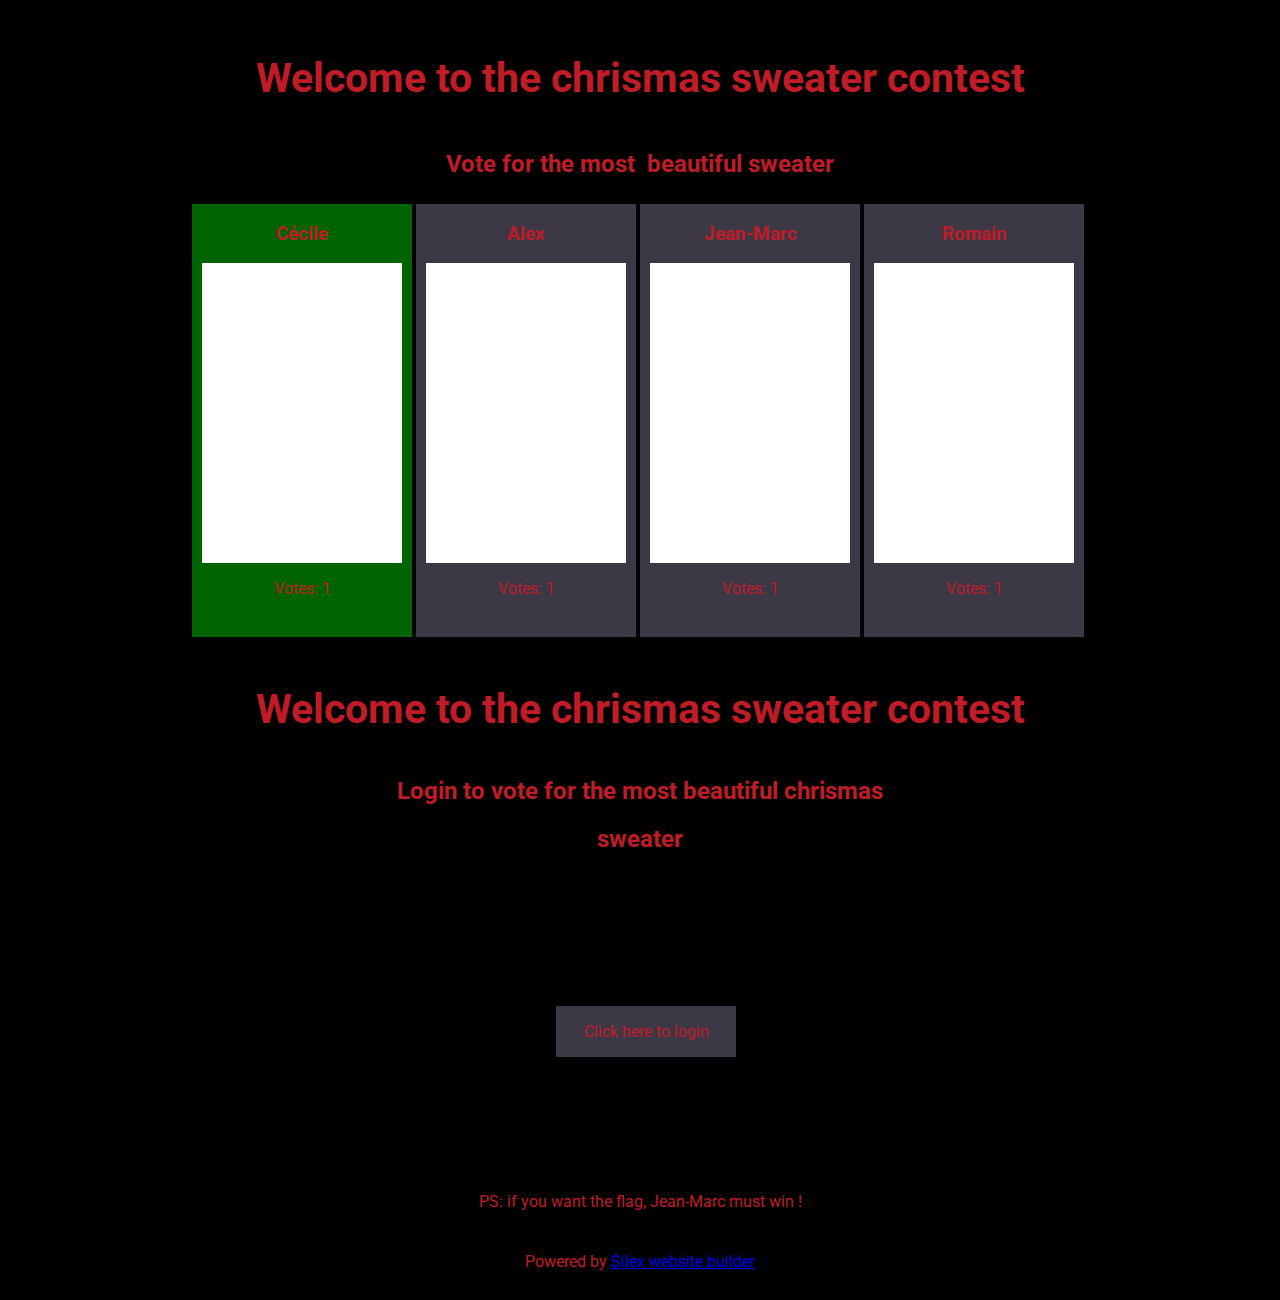
==== editable.html @ 3b44853b "Batch update" ====
<!DOCTYPE html><html class="" lang=""><head><script type="text/javascript" class="silex-json-styles" data-silex-static="">
    window.silex = window.silex || {}
    window.silex.data = {"site":{"width":900},"pages":[{"id":"page-index","displayName":"index","link":{"linkType":"LinkTypePage","href":"#!page-index"},"canDelete":true,"canRename":true,"canMove":true,"canProperties":true},{"id":"page-vote","displayName":"vote","link":{"linkType":"LinkTypePage","href":"#!page-vote"},"canDelete":true,"canProperties":true,"canMove":true,"canRename":true,"opened":false}]}</script>
    <meta charset="UTF-8">
    <!-- generator meta tag -->
    <!-- leave this for stats and Silex version check -->
    <meta name="generator" content="Silex v2.2.14">
    <!-- End of generator meta tag -->
    <script type="text/javascript" src="https://editor.silex.me/static/2.12/jquery.js" data-silex-static=""></script>
    <script type="text/javascript" src="https://editor.silex.me/static/2.12/jquery-ui.js" data-silex-static="" data-silex-remove-publish=""></script>
    <script type="text/javascript" src="https://editor.silex.me/static/2.12/pageable.js" data-silex-static="" data-silex-remove-publish=""></script>
    <script type="text/javascript" src="https://editor.silex.me/static/2.12/front-end.js" data-silex-static=""></script>
    <link rel="stylesheet" href="https://editor.silex.me/static/2.12/normalize.css" data-silex-static="">
    <link rel="stylesheet" href="https://editor.silex.me/static/2.12/front-end.css" data-silex-static="">

    <style class="silex-style">.voted {background-color: darkgreen !important;}</style>
    <script type="text/javascript" class="silex-script"></script>
    <style class="silex-inline-styles">.body-initial {background-color: rgba(0,0,0,1); position: static;}.silex-id-1478366444112-1 {background-color: transparent; position: static; margin-top: -1px;}.silex-id-1478366444112-0 {background-color: transparent; min-height: 100px; position: relative; margin-left: auto; margin-right: auto; padding-top: 20px;}.silex-id-1474394621033-3 {position: static; margin-top: -1px;}.silex-id-1474394621032-2 {background-color: transparent; position: relative; margin-left: auto; margin-right: auto;}.silex-id-1478366450713-3 {background-color: transparent; position: static; margin-top: -1px;}.silex-id-1478366450713-2 {background-color: transparent; min-height: 100px; position: relative; margin-left: auto; margin-right: auto;}.silex-id-1442914737143-3 {width: 900px; min-height: 20px; position: static;}.silex-id-1666252324009-0 {position: static;}.silex-id-1666254259305-1 {width: 899px; min-height: 437px; background-color: transparent; position: static; display: flex; flex-direction: row; flex-wrap: wrap; margin-top: 20px;}.silex-id-1666254314815-2 {width: 220px; min-height: 433px; background-color: rgba(61,56,70,1); position: static; display: block; flex-direction: column; margin-left: 2px; margin-right: 2px; margin-bottom: 2px; margin-top: 2px;}.silex-id-1666254327310-3 {width: 220px; min-height: 433px; background-color: rgba(61,56,70,1); position: static; display: block; flex-direction: column; margin-left: 2px; margin-right: 2px; margin-bottom: 2px; margin-top: 2px;}.silex-id-1666254334333-7 {width: 220px; min-height: 433px; background-color: rgba(61,56,70,1); position: static; display: block; flex-direction: column; margin-left: 2px; margin-right: 2px; margin-bottom: 2px; margin-top: 2px;}.silex-id-1666254337453-10 {width: 220px; min-height: 433px; background-color: rgba(61,56,70,1); position: static; display: block; flex-direction: column; margin-left: 2px; margin-right: 2px; margin-bottom: 2px; margin-top: 2px;}.silex-id-1666255653815-12 {width: 220px; min-height: 20px; position: static;}.silex-id-1666255710701-13 {width: 220px; min-height: 20px; position: static;}.silex-id-1666255711104-14 {width: 220px; min-height: 20px; position: static;}.silex-id-1666255740477-16 {width: 220px; min-height: 20px; position: static;}.silex-id-1666255851921-18 {width: 200px; min-height: 300px; background-color: rgb(255, 255, 255); position: static; margin-top: 10px; margin-left: 10px; margin-right: 10px;}.silex-id-1666255885964-19 {width: 200px; min-height: 300px; background-color: rgb(255, 255, 255); position: static; margin-top: 10px; margin-left: 10px; margin-right: 10px;}.silex-id-1666255888365-21 {width: 200px; min-height: 300px; background-color: rgb(255, 255, 255); position: static; margin-top: 10px; margin-left: 10px; margin-right: 10px;}.silex-id-1666255888814-22 {width: 200px; min-height: 300px; background-color: rgb(255, 255, 255); position: static; margin-top: 10px; margin-left: 10px; margin-right: 10px;}.silex-id-1666255944023-24 {width: 220px; min-height: 0px; position: static;}.silex-id-1666255993744-25 {width: 220px; min-height: 0px; position: static;}.silex-id-1666255994100-26 {width: 220px; min-height: 0px; position: static;}.silex-id-1666256001477-27 {width: 220px; position: static;}.silex-id-1666256248311-29 {width: 900px; min-height: 0px; position: static;}.silex-id-1666256575695-31 {background-color: transparent; position: static; margin-top: -1px;}.silex-id-1666256575695-32 {background-color: transparent; min-height: 100px; position: relative; margin-left: auto; margin-right: auto; padding-top: 20px;}.silex-id-1666256575695-33 {position: static;}.silex-id-1666256590029-37 {position: static; margin-top: -1px;}.silex-id-1666256590029-38 {background-color: transparent; min-height: 400px; position: relative; margin-left: auto; margin-right: auto;}.silex-id-1666256639153-81 {width: 900px; min-height: 0px; position: static; top: 21.000015258789062px; left: 250px;}.silex-id-1666256705951-82 {width: 180px; min-height: 51px; background-color: rgba(61,56,70,1); position: absolute; top: 226px; left: 363px; border-style: solid;}.silex-id-1666256721321-83 {width: 181px; min-height: 30px; position: static;}.silex-id-1666256740361-84 {width: 900px; min-height: 44px; position: static;}@media only screen and (max-width: 480px) {}</style>
    <title></title>
    

    
<link href="https://fonts.googleapis.com/css?family=Roboto" rel="stylesheet" class="silex-custom-font"><meta name="viewport" content="width=device-width, initial-scale=1"><style class="silex-style-settings">.website-width {width: 900px;}@media (min-width: 481px) {.silex-editor {min-width: 1100px;}}</style><style class="silex-prodotype-style" data-style-id="all-style">h1 {font-size: 41px;}.text-element > .silex-element-content {font-family: 'Roboto', sans-serif; color: #c01c28; text-align: center;}</style><!-- Silex HEAD tag do not remove --><script src="js/vote.js"></script><!-- End of Silex HEAD tag do not remove --></head>

<body data-silex-id="body-initial" class="body-initial all-style enable-mobile prevent-resizable prevent-selectable editable-style silex-runtime" data-silex-type="container-element" style="">
    









    
    
    
















<section data-silex-type="container-element" class="container-element editable-style silex-id-1478366444112-1 section-element prevent-resizable page-page-1" data-silex-id="silex-id-1478366444112-1" style="">
        <div data-silex-type="container-element" class="editable-style silex-element-content silex-id-1478366444112-0 container-element website-width" data-silex-id="silex-id-1478366444112-0" style=""><div data-silex-type="text-element" class="editable-style text-element silex-id-1666252324009-0" data-silex-id="silex-id-1666252324009-0" style=""><div class="silex-element-content normal"><h1>Welcome to the chrismas sweater contest<br></h1></div></div></div>
    </section><section data-silex-type="container-element" class="container-element editable-style silex-id-1474394621033-3 section-element prevent-resizable page-page-1 page-vote-page page-vorte page-vote paged-element" data-silex-id="silex-id-1474394621033-3" style="">
        
    <div data-silex-type="container-element" class="editable-style silex-element-content silex-id-1474394621032-2 container-element website-width selected" data-silex-id="silex-id-1474394621032-2" style=""><h2 data-silex-type="text-element" class="editable-style text-element silex-id-1666256248311-29" data-silex-id="silex-id-1666256248311-29" style=""><div class="silex-element-content normal"><p>Vote for the most&nbsp; beautiful sweater<br></p></div></h2><div data-silex-type="container-element" class="editable-style container-element silex-id-1666254259305-1" data-silex-id="silex-id-1666254259305-1" style=""><div data-silex-type="container-element" class="editable-style container-element silex-id-1666254314815-2 vote-box voted" data-silex-id="silex-id-1666254314815-2" style="" data-candidate="Cécile" id="vote-cecile"><h3 data-silex-type="text-element" class="editable-style text-element silex-id-1666255653815-12" data-silex-id="silex-id-1666255653815-12" style=""><div class="silex-element-content normal"><p>Cécile<br></p></div></h3><div data-silex-type="container-element" class="editable-style container-element silex-id-1666255888814-22" data-silex-id="silex-id-1666255888814-22" style=""></div><div data-silex-type="text-element" class="editable-style text-element silex-id-1666255944023-24" data-silex-id="silex-id-1666255944023-24" style="" id="text-vote-cecile"><div class="silex-element-content normal"><p>Votes: 1<br></p></div></div></div><div data-silex-type="container-element" class="editable-style container-element silex-id-1666254337453-10 vote-box" data-silex-id="silex-id-1666254337453-10" style="" id="vote-alex" data-candidate="Alex"><h3 data-silex-type="text-element" class="editable-style text-element silex-id-1666255711104-14" data-silex-id="silex-id-1666255711104-14" style=""><div class="silex-element-content normal"><p>Alex<br></p></div></h3><div data-silex-type="container-element" class="editable-style container-element silex-id-1666255885964-19" data-silex-id="silex-id-1666255885964-19" style=""></div><div data-silex-type="text-element" class="editable-style text-element silex-id-1666255994100-26" data-silex-id="silex-id-1666255994100-26" style="" id="text-vote-alex"><div class="silex-element-content normal"><p>Votes: 1<br></p></div></div></div><div data-silex-type="container-element" class="editable-style container-element silex-id-1666254334333-7 vote-box" data-silex-id="silex-id-1666254334333-7" style="" id="vote-jean-marc" data-candidate="Jean-Marc"><h3 data-silex-type="text-element" class="editable-style text-element silex-id-1666255710701-13" data-silex-id="silex-id-1666255710701-13" style=""><div class="silex-element-content normal"><p>Jean-Marc<br></p></div></h3><div data-silex-type="container-element" class="editable-style container-element silex-id-1666255851921-18" data-silex-id="silex-id-1666255851921-18" style=""></div><div data-silex-type="text-element" class="editable-style text-element silex-id-1666255993744-25" data-silex-id="silex-id-1666255993744-25" style="" id="text-vote-jean-marc"><div class="silex-element-content normal"><p>Votes: 1<br></p></div></div></div><div data-silex-type="container-element" class="editable-style container-element silex-id-1666254327310-3 vote-box" data-silex-id="silex-id-1666254327310-3" style="" id="vote-romain" data-candidate="Romain"><h3 data-silex-type="text-element" class="editable-style text-element silex-id-1666255740477-16" data-silex-id="silex-id-1666255740477-16" style=""><div class="silex-element-content normal"><p>Romain<br></p></div></h3><div data-silex-type="container-element" class="editable-style container-element silex-id-1666255888365-21" data-silex-id="silex-id-1666255888365-21" style=""></div><div data-silex-type="text-element" class="editable-style text-element silex-id-1666256001477-27" data-silex-id="silex-id-1666256001477-27" style="" id="text-vote-romain"><div class="silex-element-content normal"><p>Votes: 1<br></p></div></div></div></div></div></section><section data-silex-type="container-element" class="editable-style section-element silex-id-1666256575695-31 page-vote-page page-vorte page-vote paged-element" data-silex-id="silex-id-1666256575695-31"><div data-silex-type="container-element" class="editable-style container-element silex-id-1666256575695-32 page-loginpage website-width page-index paged-element" data-silex-id="silex-id-1666256575695-32" title=""><div data-silex-type="text-element" class="editable-style text-element silex-id-1666256575695-33 page-loginpage page-index paged-element" data-silex-id="silex-id-1666256575695-33"><div class="silex-element-content normal"><h1>Welcome to the chrismas sweater contest<br></h1></div></div></div></section><section data-silex-type="container-element" class="editable-style section-element silex-id-1666256590029-37" data-silex-id="silex-id-1666256590029-37" style=""><div data-silex-type="container-element" class="editable-style container-element silex-id-1666256590029-38 page-loginpage website-width page-index paged-element" data-silex-id="silex-id-1666256590029-38" title="" style=""><div data-silex-type="text-element" class="editable-style text-element silex-id-1666256639153-81" data-silex-id="silex-id-1666256639153-81" style=""><div class="silex-element-content normal"><h2>Login to vote for the most beautiful chrismas </h2><h2>sweater<br></h2></div></div><div data-silex-type="container-element" class="editable-style container-element silex-id-1666256705951-82" data-silex-id="silex-id-1666256705951-82" style="" id="click-login"><div data-silex-type="text-element" class="editable-style text-element silex-id-1666256721321-83" data-silex-id="silex-id-1666256721321-83" style=""><div class="silex-element-content normal"><p>Click here to login<br></p></div></div></div></div></section><section data-silex-type="container-element" class="container-element editable-style silex-id-1478366450713-3 section-element prevent-resizable page-page-1" data-silex-id="silex-id-1478366450713-3" style="">
        <div data-silex-type="container-element" class="editable-style silex-element-content silex-id-1478366450713-2 container-element website-width" data-silex-id="silex-id-1478366450713-2" style="">

            
        <div data-silex-type="text-element" class="editable-style text-element silex-id-1666256740361-84" data-silex-id="silex-id-1666256740361-84" style=""><div class="silex-element-content normal"><p>PS: if you want the flag, Jean-Marc must win !<br></p></div></div><div data-silex-id="silex-id-1442914737143-3" class="editable-style silex-id-1442914737143-3 text-element" data-silex-type="text-element" style="">
                <div class="silex-element-content normal"><p>Powered by <a href="https://www.silex.me/" target="_blank" title="Silex website builder,  free and open source">Silex website builder</a></p></div>
            </div></div>
    </section></body></html>
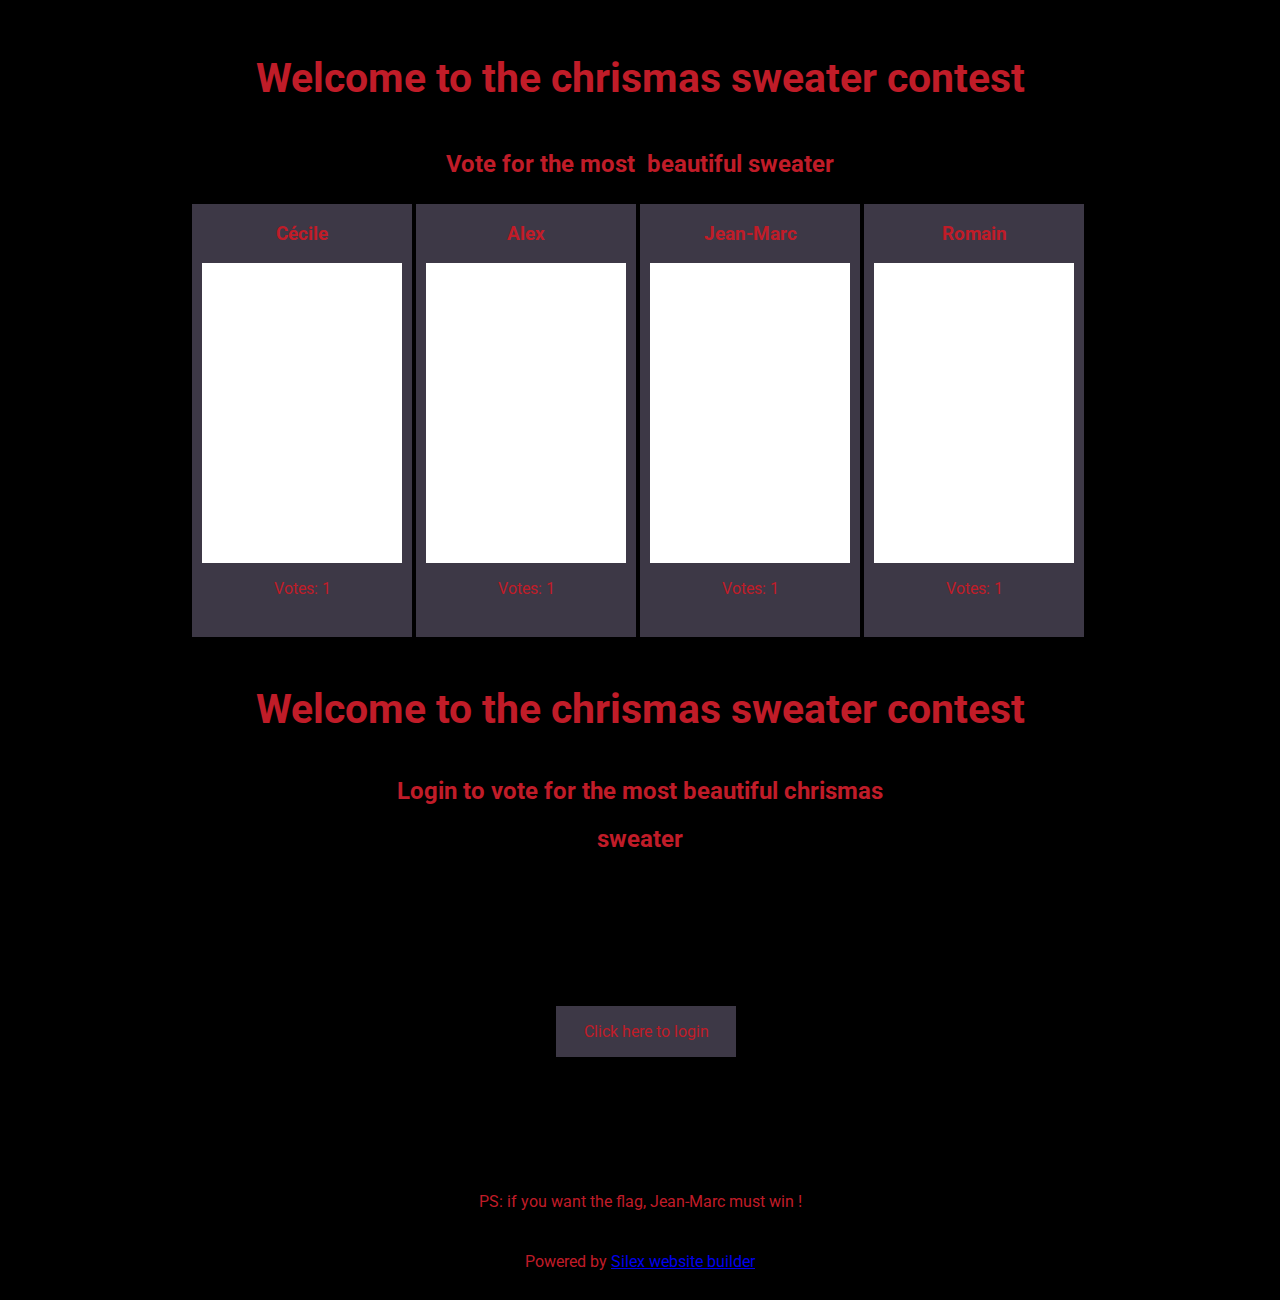
==== commit 790a593e: "Batch update" ====
--- a/editable.html
+++ b/editable.html
@@ -56,7 +56,7 @@
         <div data-silex-type="container-element" class="editable-style silex-element-content silex-id-1478366444112-0 container-element website-width" data-silex-id="silex-id-1478366444112-0" style=""><div data-silex-type="text-element" class="editable-style text-element silex-id-1666252324009-0" data-silex-id="silex-id-1666252324009-0" style=""><div class="silex-element-content normal"><h1>Welcome to the chrismas sweater contest<br></h1></div></div></div>
     </section><section data-silex-type="container-element" class="container-element editable-style silex-id-1474394621033-3 section-element prevent-resizable page-page-1 page-vote-page page-vorte page-vote paged-element" data-silex-id="silex-id-1474394621033-3" style="">
         
-    <div data-silex-type="container-element" class="editable-style silex-element-content silex-id-1474394621032-2 container-element website-width selected" data-silex-id="silex-id-1474394621032-2" style=""><h2 data-silex-type="text-element" class="editable-style text-element silex-id-1666256248311-29" data-silex-id="silex-id-1666256248311-29" style=""><div class="silex-element-content normal"><p>Vote for the most&nbsp; beautiful sweater<br></p></div></h2><div data-silex-type="container-element" class="editable-style container-element silex-id-1666254259305-1" data-silex-id="silex-id-1666254259305-1" style=""><div data-silex-type="container-element" class="editable-style container-element silex-id-1666254314815-2 vote-box voted" data-silex-id="silex-id-1666254314815-2" style="" data-candidate="Cécile" id="vote-cecile"><h3 data-silex-type="text-element" class="editable-style text-element silex-id-1666255653815-12" data-silex-id="silex-id-1666255653815-12" style=""><div class="silex-element-content normal"><p>Cécile<br></p></div></h3><div data-silex-type="container-element" class="editable-style container-element silex-id-1666255888814-22" data-silex-id="silex-id-1666255888814-22" style=""></div><div data-silex-type="text-element" class="editable-style text-element silex-id-1666255944023-24" data-silex-id="silex-id-1666255944023-24" style="" id="text-vote-cecile"><div class="silex-element-content normal"><p>Votes: 1<br></p></div></div></div><div data-silex-type="container-element" class="editable-style container-element silex-id-1666254337453-10 vote-box" data-silex-id="silex-id-1666254337453-10" style="" id="vote-alex" data-candidate="Alex"><h3 data-silex-type="text-element" class="editable-style text-element silex-id-1666255711104-14" data-silex-id="silex-id-1666255711104-14" style=""><div class="silex-element-content normal"><p>Alex<br></p></div></h3><div data-silex-type="container-element" class="editable-style container-element silex-id-1666255885964-19" data-silex-id="silex-id-1666255885964-19" style=""></div><div data-silex-type="text-element" class="editable-style text-element silex-id-1666255994100-26" data-silex-id="silex-id-1666255994100-26" style="" id="text-vote-alex"><div class="silex-element-content normal"><p>Votes: 1<br></p></div></div></div><div data-silex-type="container-element" class="editable-style container-element silex-id-1666254334333-7 vote-box" data-silex-id="silex-id-1666254334333-7" style="" id="vote-jean-marc" data-candidate="Jean-Marc"><h3 data-silex-type="text-element" class="editable-style text-element silex-id-1666255710701-13" data-silex-id="silex-id-1666255710701-13" style=""><div class="silex-element-content normal"><p>Jean-Marc<br></p></div></h3><div data-silex-type="container-element" class="editable-style container-element silex-id-1666255851921-18" data-silex-id="silex-id-1666255851921-18" style=""></div><div data-silex-type="text-element" class="editable-style text-element silex-id-1666255993744-25" data-silex-id="silex-id-1666255993744-25" style="" id="text-vote-jean-marc"><div class="silex-element-content normal"><p>Votes: 1<br></p></div></div></div><div data-silex-type="container-element" class="editable-style container-element silex-id-1666254327310-3 vote-box" data-silex-id="silex-id-1666254327310-3" style="" id="vote-romain" data-candidate="Romain"><h3 data-silex-type="text-element" class="editable-style text-element silex-id-1666255740477-16" data-silex-id="silex-id-1666255740477-16" style=""><div class="silex-element-content normal"><p>Romain<br></p></div></h3><div data-silex-type="container-element" class="editable-style container-element silex-id-1666255888365-21" data-silex-id="silex-id-1666255888365-21" style=""></div><div data-silex-type="text-element" class="editable-style text-element silex-id-1666256001477-27" data-silex-id="silex-id-1666256001477-27" style="" id="text-vote-romain"><div class="silex-element-content normal"><p>Votes: 1<br></p></div></div></div></div></div></section><section data-silex-type="container-element" class="editable-style section-element silex-id-1666256575695-31 page-vote-page page-vorte page-vote paged-element" data-silex-id="silex-id-1666256575695-31"><div data-silex-type="container-element" class="editable-style container-element silex-id-1666256575695-32 page-loginpage website-width page-index paged-element" data-silex-id="silex-id-1666256575695-32" title=""><div data-silex-type="text-element" class="editable-style text-element silex-id-1666256575695-33 page-loginpage page-index paged-element" data-silex-id="silex-id-1666256575695-33"><div class="silex-element-content normal"><h1>Welcome to the chrismas sweater contest<br></h1></div></div></div></section><section data-silex-type="container-element" class="editable-style section-element silex-id-1666256590029-37" data-silex-id="silex-id-1666256590029-37" style=""><div data-silex-type="container-element" class="editable-style container-element silex-id-1666256590029-38 page-loginpage website-width page-index paged-element" data-silex-id="silex-id-1666256590029-38" title="" style=""><div data-silex-type="text-element" class="editable-style text-element silex-id-1666256639153-81" data-silex-id="silex-id-1666256639153-81" style=""><div class="silex-element-content normal"><h2>Login to vote for the most beautiful chrismas </h2><h2>sweater<br></h2></div></div><div data-silex-type="container-element" class="editable-style container-element silex-id-1666256705951-82" data-silex-id="silex-id-1666256705951-82" style="" id="click-login"><div data-silex-type="text-element" class="editable-style text-element silex-id-1666256721321-83" data-silex-id="silex-id-1666256721321-83" style=""><div class="silex-element-content normal"><p>Click here to login<br></p></div></div></div></div></section><section data-silex-type="container-element" class="container-element editable-style silex-id-1478366450713-3 section-element prevent-resizable page-page-1" data-silex-id="silex-id-1478366450713-3" style="">
+    <div data-silex-type="container-element" class="editable-style silex-element-content silex-id-1474394621032-2 container-element website-width selected" data-silex-id="silex-id-1474394621032-2" style=""><h2 data-silex-type="text-element" class="editable-style text-element silex-id-1666256248311-29" data-silex-id="silex-id-1666256248311-29" style=""><div class="silex-element-content normal"><p>Vote for the most&nbsp; beautiful sweater<br></p></div></h2><div data-silex-type="container-element" class="editable-style container-element silex-id-1666254259305-1" data-silex-id="silex-id-1666254259305-1" style=""><div data-silex-type="container-element" class="editable-style container-element silex-id-1666254314815-2 vote-box" data-silex-id="silex-id-1666254314815-2" style="" data-candidate="Cécile" id="vote-cecile"><h3 data-silex-type="text-element" class="editable-style text-element silex-id-1666255653815-12" data-silex-id="silex-id-1666255653815-12" style=""><div class="silex-element-content normal"><p>Cécile<br></p></div></h3><div data-silex-type="container-element" class="editable-style container-element silex-id-1666255888814-22" data-silex-id="silex-id-1666255888814-22" style=""></div><div data-silex-type="text-element" class="editable-style text-element silex-id-1666255944023-24" data-silex-id="silex-id-1666255944023-24" style="" id="text-vote-cecile"><div class="silex-element-content normal"><p>Votes: 1<br></p></div></div></div><div data-silex-type="container-element" class="editable-style container-element silex-id-1666254337453-10 vote-box" data-silex-id="silex-id-1666254337453-10" style="" id="vote-alex" data-candidate="Alex"><h3 data-silex-type="text-element" class="editable-style text-element silex-id-1666255711104-14" data-silex-id="silex-id-1666255711104-14" style=""><div class="silex-element-content normal"><p>Alex<br></p></div></h3><div data-silex-type="container-element" class="editable-style container-element silex-id-1666255885964-19" data-silex-id="silex-id-1666255885964-19" style=""></div><div data-silex-type="text-element" class="editable-style text-element silex-id-1666255994100-26" data-silex-id="silex-id-1666255994100-26" style="" id="text-vote-alex"><div class="silex-element-content normal"><p>Votes: 1<br></p></div></div></div><div data-silex-type="container-element" class="editable-style container-element silex-id-1666254334333-7 vote-box" data-silex-id="silex-id-1666254334333-7" style="" id="vote-jean-marc" data-candidate="Jean-Marc"><h3 data-silex-type="text-element" class="editable-style text-element silex-id-1666255710701-13" data-silex-id="silex-id-1666255710701-13" style=""><div class="silex-element-content normal"><p>Jean-Marc<br></p></div></h3><div data-silex-type="container-element" class="editable-style container-element silex-id-1666255851921-18" data-silex-id="silex-id-1666255851921-18" style=""></div><div data-silex-type="text-element" class="editable-style text-element silex-id-1666255993744-25" data-silex-id="silex-id-1666255993744-25" style="" id="text-vote-jean-marc"><div class="silex-element-content normal"><p>Votes: 1<br></p></div></div></div><div data-silex-type="container-element" class="editable-style container-element silex-id-1666254327310-3 vote-box" data-silex-id="silex-id-1666254327310-3" style="" id="vote-romain" data-candidate="Romain"><h3 data-silex-type="text-element" class="editable-style text-element silex-id-1666255740477-16" data-silex-id="silex-id-1666255740477-16" style=""><div class="silex-element-content normal"><p>Romain<br></p></div></h3><div data-silex-type="container-element" class="editable-style container-element silex-id-1666255888365-21" data-silex-id="silex-id-1666255888365-21" style=""></div><div data-silex-type="text-element" class="editable-style text-element silex-id-1666256001477-27" data-silex-id="silex-id-1666256001477-27" style="" id="text-vote-romain"><div class="silex-element-content normal"><p>Votes: 1<br></p></div></div></div></div></div></section><section data-silex-type="container-element" class="editable-style section-element silex-id-1666256575695-31 page-vote-page page-vorte page-vote paged-element" data-silex-id="silex-id-1666256575695-31"><div data-silex-type="container-element" class="editable-style container-element silex-id-1666256575695-32 page-loginpage website-width page-index paged-element" data-silex-id="silex-id-1666256575695-32" title=""><div data-silex-type="text-element" class="editable-style text-element silex-id-1666256575695-33 page-loginpage page-index paged-element" data-silex-id="silex-id-1666256575695-33"><div class="silex-element-content normal"><h1>Welcome to the chrismas sweater contest<br></h1></div></div></div></section><section data-silex-type="container-element" class="editable-style section-element silex-id-1666256590029-37" data-silex-id="silex-id-1666256590029-37" style=""><div data-silex-type="container-element" class="editable-style container-element silex-id-1666256590029-38 page-loginpage website-width page-index paged-element" data-silex-id="silex-id-1666256590029-38" title="" style=""><div data-silex-type="text-element" class="editable-style text-element silex-id-1666256639153-81" data-silex-id="silex-id-1666256639153-81" style=""><div class="silex-element-content normal"><h2>Login to vote for the most beautiful chrismas </h2><h2>sweater<br></h2></div></div><div data-silex-type="container-element" class="editable-style container-element silex-id-1666256705951-82" data-silex-id="silex-id-1666256705951-82" style="" id="click-login"><div data-silex-type="text-element" class="editable-style text-element silex-id-1666256721321-83" data-silex-id="silex-id-1666256721321-83" style=""><div class="silex-element-content normal"><p>Click here to login<br></p></div></div></div></div></section><section data-silex-type="container-element" class="container-element editable-style silex-id-1478366450713-3 section-element prevent-resizable page-page-1" data-silex-id="silex-id-1478366450713-3" style="">
         <div data-silex-type="container-element" class="editable-style silex-element-content silex-id-1478366450713-2 container-element website-width" data-silex-id="silex-id-1478366450713-2" style="">
 
             
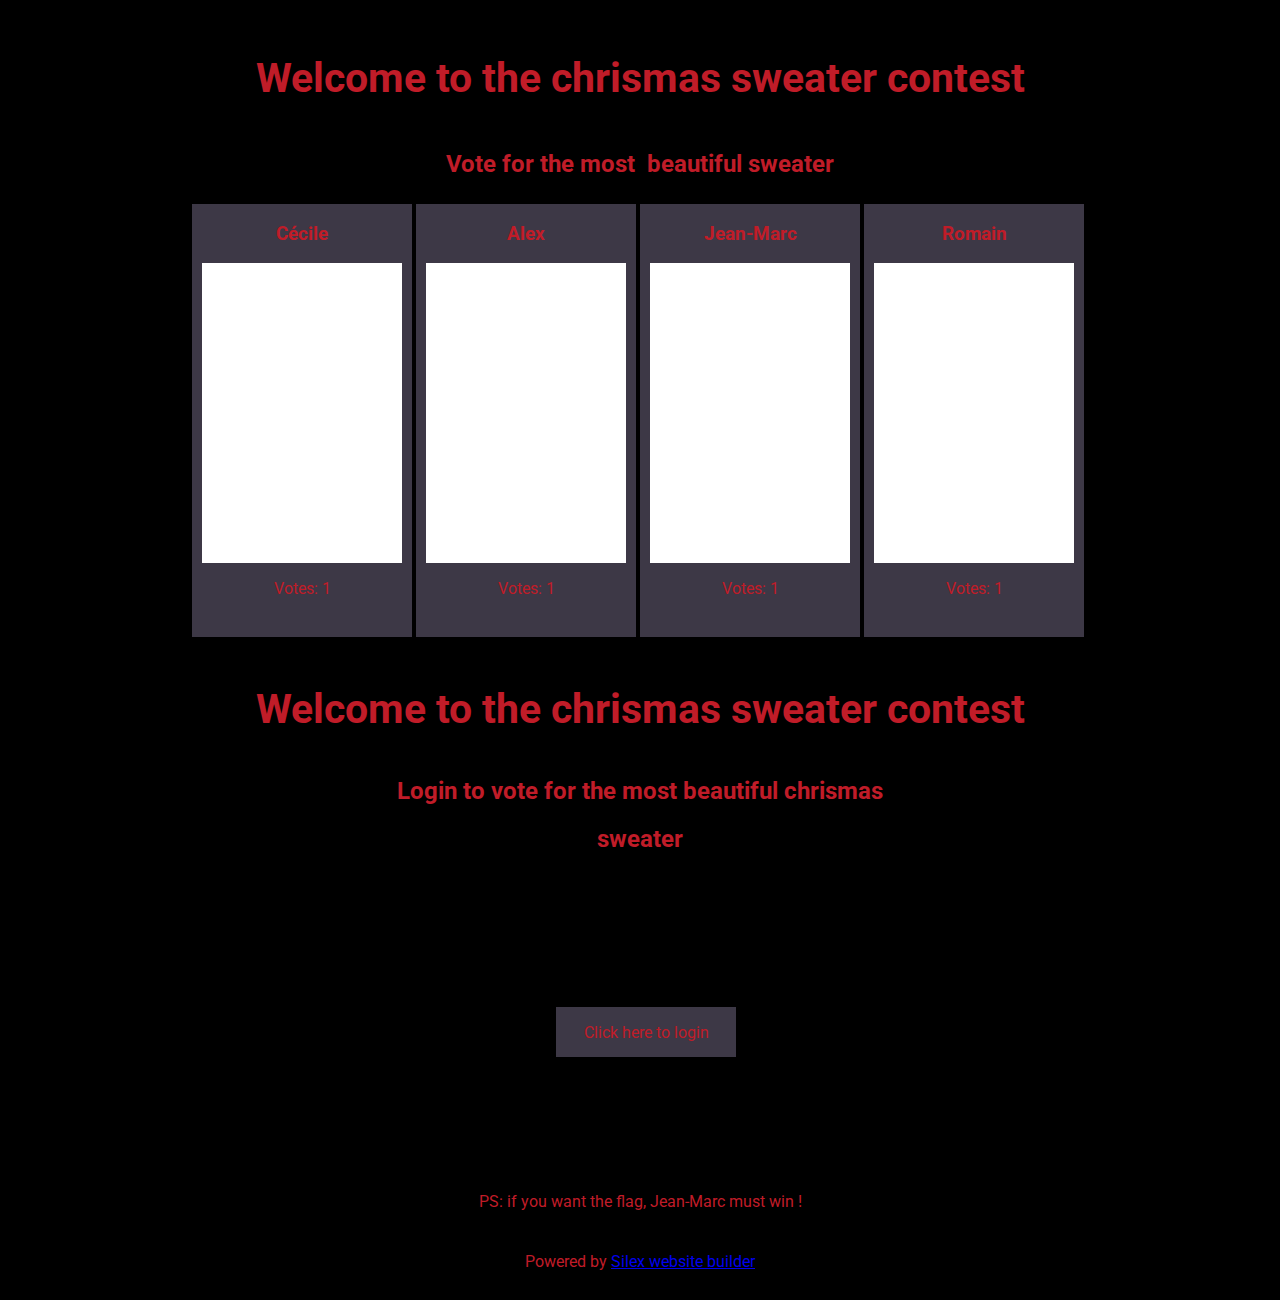
==== commit 776fd9d7: "Batch update" ====
--- a/editable.html
+++ b/editable.html
@@ -15,12 +15,12 @@
 
     <style class="silex-style">.voted {background-color: darkgreen !important;}</style>
     <script type="text/javascript" class="silex-script"></script>
-    <style class="silex-inline-styles">.body-initial {background-color: rgba(0,0,0,1); position: static;}.silex-id-1478366444112-1 {background-color: transparent; position: static; margin-top: -1px;}.silex-id-1478366444112-0 {background-color: transparent; min-height: 100px; position: relative; margin-left: auto; margin-right: auto; padding-top: 20px;}.silex-id-1474394621033-3 {position: static; margin-top: -1px;}.silex-id-1474394621032-2 {background-color: transparent; position: relative; margin-left: auto; margin-right: auto;}.silex-id-1478366450713-3 {background-color: transparent; position: static; margin-top: -1px;}.silex-id-1478366450713-2 {background-color: transparent; min-height: 100px; position: relative; margin-left: auto; margin-right: auto;}.silex-id-1442914737143-3 {width: 900px; min-height: 20px; position: static;}.silex-id-1666252324009-0 {position: static;}.silex-id-1666254259305-1 {width: 899px; min-height: 437px; background-color: transparent; position: static; display: flex; flex-direction: row; flex-wrap: wrap; margin-top: 20px;}.silex-id-1666254314815-2 {width: 220px; min-height: 433px; background-color: rgba(61,56,70,1); position: static; display: block; flex-direction: column; margin-left: 2px; margin-right: 2px; margin-bottom: 2px; margin-top: 2px;}.silex-id-1666254327310-3 {width: 220px; min-height: 433px; background-color: rgba(61,56,70,1); position: static; display: block; flex-direction: column; margin-left: 2px; margin-right: 2px; margin-bottom: 2px; margin-top: 2px;}.silex-id-1666254334333-7 {width: 220px; min-height: 433px; background-color: rgba(61,56,70,1); position: static; display: block; flex-direction: column; margin-left: 2px; margin-right: 2px; margin-bottom: 2px; margin-top: 2px;}.silex-id-1666254337453-10 {width: 220px; min-height: 433px; background-color: rgba(61,56,70,1); position: static; display: block; flex-direction: column; margin-left: 2px; margin-right: 2px; margin-bottom: 2px; margin-top: 2px;}.silex-id-1666255653815-12 {width: 220px; min-height: 20px; position: static;}.silex-id-1666255710701-13 {width: 220px; min-height: 20px; position: static;}.silex-id-1666255711104-14 {width: 220px; min-height: 20px; position: static;}.silex-id-1666255740477-16 {width: 220px; min-height: 20px; position: static;}.silex-id-1666255851921-18 {width: 200px; min-height: 300px; background-color: rgb(255, 255, 255); position: static; margin-top: 10px; margin-left: 10px; margin-right: 10px;}.silex-id-1666255885964-19 {width: 200px; min-height: 300px; background-color: rgb(255, 255, 255); position: static; margin-top: 10px; margin-left: 10px; margin-right: 10px;}.silex-id-1666255888365-21 {width: 200px; min-height: 300px; background-color: rgb(255, 255, 255); position: static; margin-top: 10px; margin-left: 10px; margin-right: 10px;}.silex-id-1666255888814-22 {width: 200px; min-height: 300px; background-color: rgb(255, 255, 255); position: static; margin-top: 10px; margin-left: 10px; margin-right: 10px;}.silex-id-1666255944023-24 {width: 220px; min-height: 0px; position: static;}.silex-id-1666255993744-25 {width: 220px; min-height: 0px; position: static;}.silex-id-1666255994100-26 {width: 220px; min-height: 0px; position: static;}.silex-id-1666256001477-27 {width: 220px; position: static;}.silex-id-1666256248311-29 {width: 900px; min-height: 0px; position: static;}.silex-id-1666256575695-31 {background-color: transparent; position: static; margin-top: -1px;}.silex-id-1666256575695-32 {background-color: transparent; min-height: 100px; position: relative; margin-left: auto; margin-right: auto; padding-top: 20px;}.silex-id-1666256575695-33 {position: static;}.silex-id-1666256590029-37 {position: static; margin-top: -1px;}.silex-id-1666256590029-38 {background-color: transparent; min-height: 400px; position: relative; margin-left: auto; margin-right: auto;}.silex-id-1666256639153-81 {width: 900px; min-height: 0px; position: static; top: 21.000015258789062px; left: 250px;}.silex-id-1666256705951-82 {width: 180px; min-height: 51px; background-color: rgba(61,56,70,1); position: absolute; top: 226px; left: 363px; border-style: solid;}.silex-id-1666256721321-83 {width: 181px; min-height: 30px; position: static;}.silex-id-1666256740361-84 {width: 900px; min-height: 44px; position: static;}@media only screen and (max-width: 480px) {}</style>
+    <style class="silex-inline-styles">.body-initial {background-color: rgba(0,0,0,1); position: static;}.silex-id-1478366444112-1 {background-color: transparent; position: static; margin-top: -1px;}.silex-id-1478366444112-0 {background-color: transparent; min-height: 100px; position: relative; margin-left: auto; margin-right: auto; padding-top: 20px;}.silex-id-1474394621033-3 {position: static; margin-top: -1px;}.silex-id-1474394621032-2 {background-color: transparent; position: relative; margin-left: auto; margin-right: auto;}.silex-id-1478366450713-3 {background-color: transparent; position: static; margin-top: -1px;}.silex-id-1478366450713-2 {background-color: transparent; min-height: 100px; position: relative; margin-left: auto; margin-right: auto;}.silex-id-1442914737143-3 {width: 900px; min-height: 20px; position: static;}.silex-id-1666252324009-0 {position: static;}.silex-id-1666254259305-1 {width: 899px; min-height: 437px; background-color: transparent; position: static; display: flex; flex-direction: row; flex-wrap: wrap; margin-top: 20px;}.silex-id-1666254314815-2 {width: 220px; min-height: 433px; background-color: rgba(61,56,70,1); position: static; display: block; flex-direction: column; margin-left: 2px; margin-right: 2px; margin-bottom: 2px; margin-top: 2px;}.silex-id-1666254327310-3 {width: 220px; min-height: 433px; background-color: rgba(61,56,70,1); position: static; display: block; flex-direction: column; margin-left: 2px; margin-right: 2px; margin-bottom: 2px; margin-top: 2px;}.silex-id-1666254334333-7 {width: 220px; min-height: 433px; background-color: rgba(61,56,70,1); position: static; display: block; flex-direction: column; margin-left: 2px; margin-right: 2px; margin-bottom: 2px; margin-top: 2px;}.silex-id-1666254337453-10 {width: 220px; min-height: 433px; background-color: rgba(61,56,70,1); position: static; display: block; flex-direction: column; margin-left: 2px; margin-right: 2px; margin-bottom: 2px; margin-top: 2px;}.silex-id-1666255653815-12 {width: 220px; min-height: 20px; position: static;}.silex-id-1666255710701-13 {width: 220px; min-height: 20px; position: static;}.silex-id-1666255711104-14 {width: 220px; min-height: 20px; position: static;}.silex-id-1666255740477-16 {width: 220px; min-height: 20px; position: static;}.silex-id-1666255851921-18 {width: 200px; min-height: 300px; background-color: rgb(255, 255, 255); position: static; margin-top: 10px; margin-left: 10px; margin-right: 10px;}.silex-id-1666255885964-19 {width: 200px; min-height: 300px; background-color: rgb(255, 255, 255); position: static; margin-top: 10px; margin-left: 10px; margin-right: 10px;}.silex-id-1666255888365-21 {width: 200px; min-height: 300px; background-color: rgb(255, 255, 255); position: static; margin-top: 10px; margin-left: 10px; margin-right: 10px;}.silex-id-1666255888814-22 {width: 200px; min-height: 300px; background-color: rgb(255, 255, 255); position: static; margin-top: 10px; margin-left: 10px; margin-right: 10px;}.silex-id-1666255944023-24 {width: 220px; min-height: 0px; position: static;}.silex-id-1666255993744-25 {width: 220px; min-height: 0px; position: static;}.silex-id-1666255994100-26 {width: 220px; min-height: 0px; position: static;}.silex-id-1666256001477-27 {width: 220px; position: static;}.silex-id-1666256248311-29 {width: 900px; min-height: 0px; position: static;}.silex-id-1666256575695-31 {background-color: transparent; position: static; margin-top: -1px;}.silex-id-1666256575695-32 {background-color: transparent; min-height: 100px; position: relative; margin-left: auto; margin-right: auto; padding-top: 20px;}.silex-id-1666256575695-33 {position: static;}.silex-id-1666256590029-37 {position: static; margin-top: -1px;}.silex-id-1666256590029-38 {background-color: transparent; min-height: 400px; position: relative; margin-left: auto; margin-right: auto;}.silex-id-1666256639153-81 {width: 900px; min-height: 0px; position: static; top: 21.000015258789062px; left: 250px;}.silex-id-1666256705951-82 {width: 180px; min-height: 50px; background-color: rgba(61,56,70,1); position: absolute; top: 227px; left: 363px; border-style: solid;}.silex-id-1666256721321-83 {width: 181px; min-height: 30px; position: static;}.silex-id-1666256740361-84 {width: 900px; min-height: 44px; position: static;}@media only screen and (max-width: 480px) {}</style>
     <title></title>
     
 
     
-<link href="https://fonts.googleapis.com/css?family=Roboto" rel="stylesheet" class="silex-custom-font"><meta name="viewport" content="width=device-width, initial-scale=1"><style class="silex-style-settings">.website-width {width: 900px;}@media (min-width: 481px) {.silex-editor {min-width: 1100px;}}</style><style class="silex-prodotype-style" data-style-id="all-style">h1 {font-size: 41px;}.text-element > .silex-element-content {font-family: 'Roboto', sans-serif; color: #c01c28; text-align: center;}</style><!-- Silex HEAD tag do not remove --><script src="js/vote.js"></script><!-- End of Silex HEAD tag do not remove --></head>
+<link href="https://fonts.googleapis.com/css?family=Roboto" rel="stylesheet" class="silex-custom-font"><meta name="viewport" content="width=device-width, initial-scale=1"><style class="silex-style-settings">.website-width {width: 900px;}@media (min-width: 481px) {.silex-editor {min-width: 1100px;}}</style><style class="silex-prodotype-style" data-style-id="all-style">h1 {font-size: 41px;}.text-element > .silex-element-content {font-family: 'Roboto', sans-serif; color: #c01c28; text-align: center;}</style><style class="silex-prodotype-style" data-style-id="style-btn">.style-btn h1:hover {background-color: #13550f;}</style><!-- Silex HEAD tag do not remove --><script src="js/vote.js"></script><!-- End of Silex HEAD tag do not remove --></head>
 
 <body data-silex-id="body-initial" class="body-initial all-style enable-mobile prevent-resizable prevent-selectable editable-style silex-runtime" data-silex-type="container-element" style="">
     
@@ -56,7 +56,7 @@
         <div data-silex-type="container-element" class="editable-style silex-element-content silex-id-1478366444112-0 container-element website-width" data-silex-id="silex-id-1478366444112-0" style=""><div data-silex-type="text-element" class="editable-style text-element silex-id-1666252324009-0" data-silex-id="silex-id-1666252324009-0" style=""><div class="silex-element-content normal"><h1>Welcome to the chrismas sweater contest<br></h1></div></div></div>
     </section><section data-silex-type="container-element" class="container-element editable-style silex-id-1474394621033-3 section-element prevent-resizable page-page-1 page-vote-page page-vorte page-vote paged-element" data-silex-id="silex-id-1474394621033-3" style="">
         
-    <div data-silex-type="container-element" class="editable-style silex-element-content silex-id-1474394621032-2 container-element website-width selected" data-silex-id="silex-id-1474394621032-2" style=""><h2 data-silex-type="text-element" class="editable-style text-element silex-id-1666256248311-29" data-silex-id="silex-id-1666256248311-29" style=""><div class="silex-element-content normal"><p>Vote for the most&nbsp; beautiful sweater<br></p></div></h2><div data-silex-type="container-element" class="editable-style container-element silex-id-1666254259305-1" data-silex-id="silex-id-1666254259305-1" style=""><div data-silex-type="container-element" class="editable-style container-element silex-id-1666254314815-2 vote-box" data-silex-id="silex-id-1666254314815-2" style="" data-candidate="Cécile" id="vote-cecile"><h3 data-silex-type="text-element" class="editable-style text-element silex-id-1666255653815-12" data-silex-id="silex-id-1666255653815-12" style=""><div class="silex-element-content normal"><p>Cécile<br></p></div></h3><div data-silex-type="container-element" class="editable-style container-element silex-id-1666255888814-22" data-silex-id="silex-id-1666255888814-22" style=""></div><div data-silex-type="text-element" class="editable-style text-element silex-id-1666255944023-24" data-silex-id="silex-id-1666255944023-24" style="" id="text-vote-cecile"><div class="silex-element-content normal"><p>Votes: 1<br></p></div></div></div><div data-silex-type="container-element" class="editable-style container-element silex-id-1666254337453-10 vote-box" data-silex-id="silex-id-1666254337453-10" style="" id="vote-alex" data-candidate="Alex"><h3 data-silex-type="text-element" class="editable-style text-element silex-id-1666255711104-14" data-silex-id="silex-id-1666255711104-14" style=""><div class="silex-element-content normal"><p>Alex<br></p></div></h3><div data-silex-type="container-element" class="editable-style container-element silex-id-1666255885964-19" data-silex-id="silex-id-1666255885964-19" style=""></div><div data-silex-type="text-element" class="editable-style text-element silex-id-1666255994100-26" data-silex-id="silex-id-1666255994100-26" style="" id="text-vote-alex"><div class="silex-element-content normal"><p>Votes: 1<br></p></div></div></div><div data-silex-type="container-element" class="editable-style container-element silex-id-1666254334333-7 vote-box" data-silex-id="silex-id-1666254334333-7" style="" id="vote-jean-marc" data-candidate="Jean-Marc"><h3 data-silex-type="text-element" class="editable-style text-element silex-id-1666255710701-13" data-silex-id="silex-id-1666255710701-13" style=""><div class="silex-element-content normal"><p>Jean-Marc<br></p></div></h3><div data-silex-type="container-element" class="editable-style container-element silex-id-1666255851921-18" data-silex-id="silex-id-1666255851921-18" style=""></div><div data-silex-type="text-element" class="editable-style text-element silex-id-1666255993744-25" data-silex-id="silex-id-1666255993744-25" style="" id="text-vote-jean-marc"><div class="silex-element-content normal"><p>Votes: 1<br></p></div></div></div><div data-silex-type="container-element" class="editable-style container-element silex-id-1666254327310-3 vote-box" data-silex-id="silex-id-1666254327310-3" style="" id="vote-romain" data-candidate="Romain"><h3 data-silex-type="text-element" class="editable-style text-element silex-id-1666255740477-16" data-silex-id="silex-id-1666255740477-16" style=""><div class="silex-element-content normal"><p>Romain<br></p></div></h3><div data-silex-type="container-element" class="editable-style container-element silex-id-1666255888365-21" data-silex-id="silex-id-1666255888365-21" style=""></div><div data-silex-type="text-element" class="editable-style text-element silex-id-1666256001477-27" data-silex-id="silex-id-1666256001477-27" style="" id="text-vote-romain"><div class="silex-element-content normal"><p>Votes: 1<br></p></div></div></div></div></div></section><section data-silex-type="container-element" class="editable-style section-element silex-id-1666256575695-31 page-vote-page page-vorte page-vote paged-element" data-silex-id="silex-id-1666256575695-31"><div data-silex-type="container-element" class="editable-style container-element silex-id-1666256575695-32 page-loginpage website-width page-index paged-element" data-silex-id="silex-id-1666256575695-32" title=""><div data-silex-type="text-element" class="editable-style text-element silex-id-1666256575695-33 page-loginpage page-index paged-element" data-silex-id="silex-id-1666256575695-33"><div class="silex-element-content normal"><h1>Welcome to the chrismas sweater contest<br></h1></div></div></div></section><section data-silex-type="container-element" class="editable-style section-element silex-id-1666256590029-37" data-silex-id="silex-id-1666256590029-37" style=""><div data-silex-type="container-element" class="editable-style container-element silex-id-1666256590029-38 page-loginpage website-width page-index paged-element" data-silex-id="silex-id-1666256590029-38" title="" style=""><div data-silex-type="text-element" class="editable-style text-element silex-id-1666256639153-81" data-silex-id="silex-id-1666256639153-81" style=""><div class="silex-element-content normal"><h2>Login to vote for the most beautiful chrismas </h2><h2>sweater<br></h2></div></div><div data-silex-type="container-element" class="editable-style container-element silex-id-1666256705951-82" data-silex-id="silex-id-1666256705951-82" style="" id="click-login"><div data-silex-type="text-element" class="editable-style text-element silex-id-1666256721321-83" data-silex-id="silex-id-1666256721321-83" style=""><div class="silex-element-content normal"><p>Click here to login<br></p></div></div></div></div></section><section data-silex-type="container-element" class="container-element editable-style silex-id-1478366450713-3 section-element prevent-resizable page-page-1" data-silex-id="silex-id-1478366450713-3" style="">
+    <div data-silex-type="container-element" class="editable-style silex-element-content silex-id-1474394621032-2 container-element website-width selected" data-silex-id="silex-id-1474394621032-2" style=""><h2 data-silex-type="text-element" class="editable-style text-element silex-id-1666256248311-29" data-silex-id="silex-id-1666256248311-29" style=""><div class="silex-element-content normal"><p>Vote for the most&nbsp; beautiful sweater<br></p></div></h2><div data-silex-type="container-element" class="editable-style container-element silex-id-1666254259305-1" data-silex-id="silex-id-1666254259305-1" style=""><div data-silex-type="container-element" class="editable-style container-element silex-id-1666254314815-2 vote-box btn" data-silex-id="silex-id-1666254314815-2" style="" data-candidate="Cécile" id="vote-cecile"><h3 data-silex-type="text-element" class="editable-style text-element silex-id-1666255653815-12" data-silex-id="silex-id-1666255653815-12" style=""><div class="silex-element-content normal"><p>Cécile<br></p></div></h3><div data-silex-type="container-element" class="editable-style container-element silex-id-1666255888814-22" data-silex-id="silex-id-1666255888814-22" style=""></div><div data-silex-type="text-element" class="editable-style text-element silex-id-1666255944023-24" data-silex-id="silex-id-1666255944023-24" style="" id="text-vote-cecile"><div class="silex-element-content normal"><p>Votes: 1<br></p></div></div></div><div data-silex-type="container-element" class="editable-style container-element silex-id-1666254337453-10 vote-box btn" data-silex-id="silex-id-1666254337453-10" style="" data-candidate="Alex" id="vote-alex"><h3 data-silex-type="text-element" class="editable-style text-element silex-id-1666255711104-14" data-silex-id="silex-id-1666255711104-14" style=""><div class="silex-element-content normal"><p>Alex<br></p></div></h3><div data-silex-type="container-element" class="editable-style container-element silex-id-1666255885964-19" data-silex-id="silex-id-1666255885964-19" style=""></div><div data-silex-type="text-element" class="editable-style text-element silex-id-1666255994100-26" data-silex-id="silex-id-1666255994100-26" style="" id="text-vote-alex"><div class="silex-element-content normal"><p>Votes: 1<br></p></div></div></div><div data-silex-type="container-element" class="editable-style container-element silex-id-1666254334333-7 vote-box btn" data-silex-id="silex-id-1666254334333-7" style="" data-candidate="Jean-Marc" id="vote-jean-marc"><h3 data-silex-type="text-element" class="editable-style text-element silex-id-1666255710701-13" data-silex-id="silex-id-1666255710701-13" style=""><div class="silex-element-content normal"><p>Jean-Marc<br></p></div></h3><div data-silex-type="container-element" class="editable-style container-element silex-id-1666255851921-18" data-silex-id="silex-id-1666255851921-18" style=""></div><div data-silex-type="text-element" class="editable-style text-element silex-id-1666255993744-25" data-silex-id="silex-id-1666255993744-25" style="" id="text-vote-jean-marc"><div class="silex-element-content normal"><p>Votes: 1<br></p></div></div></div><div data-silex-type="container-element" class="editable-style container-element silex-id-1666254327310-3 vote-box btn style-btn" data-silex-id="silex-id-1666254327310-3" style="" data-candidate="Romain" id="vote-romain"><h3 data-silex-type="text-element" class="editable-style text-element silex-id-1666255740477-16" data-silex-id="silex-id-1666255740477-16" style=""><div class="silex-element-content normal"><p>Romain<br></p></div></h3><div data-silex-type="container-element" class="editable-style container-element silex-id-1666255888365-21" data-silex-id="silex-id-1666255888365-21" style=""></div><div data-silex-type="text-element" class="editable-style text-element silex-id-1666256001477-27" data-silex-id="silex-id-1666256001477-27" style="" id="text-vote-romain"><div class="silex-element-content normal"><p>Votes: 1<br></p></div></div></div></div></div></section><section data-silex-type="container-element" class="editable-style section-element silex-id-1666256575695-31 page-vote-page page-vorte page-vote paged-element" data-silex-id="silex-id-1666256575695-31"><div data-silex-type="container-element" class="editable-style container-element silex-id-1666256575695-32 page-loginpage website-width page-index paged-element" data-silex-id="silex-id-1666256575695-32" title=""><div data-silex-type="text-element" class="editable-style text-element silex-id-1666256575695-33 page-loginpage page-index paged-element" data-silex-id="silex-id-1666256575695-33"><div class="silex-element-content normal"><h1>Welcome to the chrismas sweater contest<br></h1></div></div></div></section><section data-silex-type="container-element" class="editable-style section-element silex-id-1666256590029-37" data-silex-id="silex-id-1666256590029-37" style=""><div data-silex-type="container-element" class="editable-style container-element silex-id-1666256590029-38 page-loginpage website-width page-index paged-element" data-silex-id="silex-id-1666256590029-38" title="" style=""><div data-silex-type="text-element" class="editable-style text-element silex-id-1666256639153-81" data-silex-id="silex-id-1666256639153-81" style=""><div class="silex-element-content normal"><h2>Login to vote for the most beautiful chrismas </h2><h2>sweater<br></h2></div></div><div data-silex-type="container-element" class="editable-style container-element silex-id-1666256705951-82 btn" data-silex-id="silex-id-1666256705951-82" style="" id="click-login"><div data-silex-type="text-element" class="editable-style text-element silex-id-1666256721321-83" data-silex-id="silex-id-1666256721321-83" style=""><div class="silex-element-content normal"><p>Click here to login<br></p></div></div></div></div></section><section data-silex-type="container-element" class="container-element editable-style silex-id-1478366450713-3 section-element prevent-resizable page-page-1" data-silex-id="silex-id-1478366450713-3" style="">
         <div data-silex-type="container-element" class="editable-style silex-element-content silex-id-1478366450713-2 container-element website-width" data-silex-id="silex-id-1478366450713-2" style="">
 
             
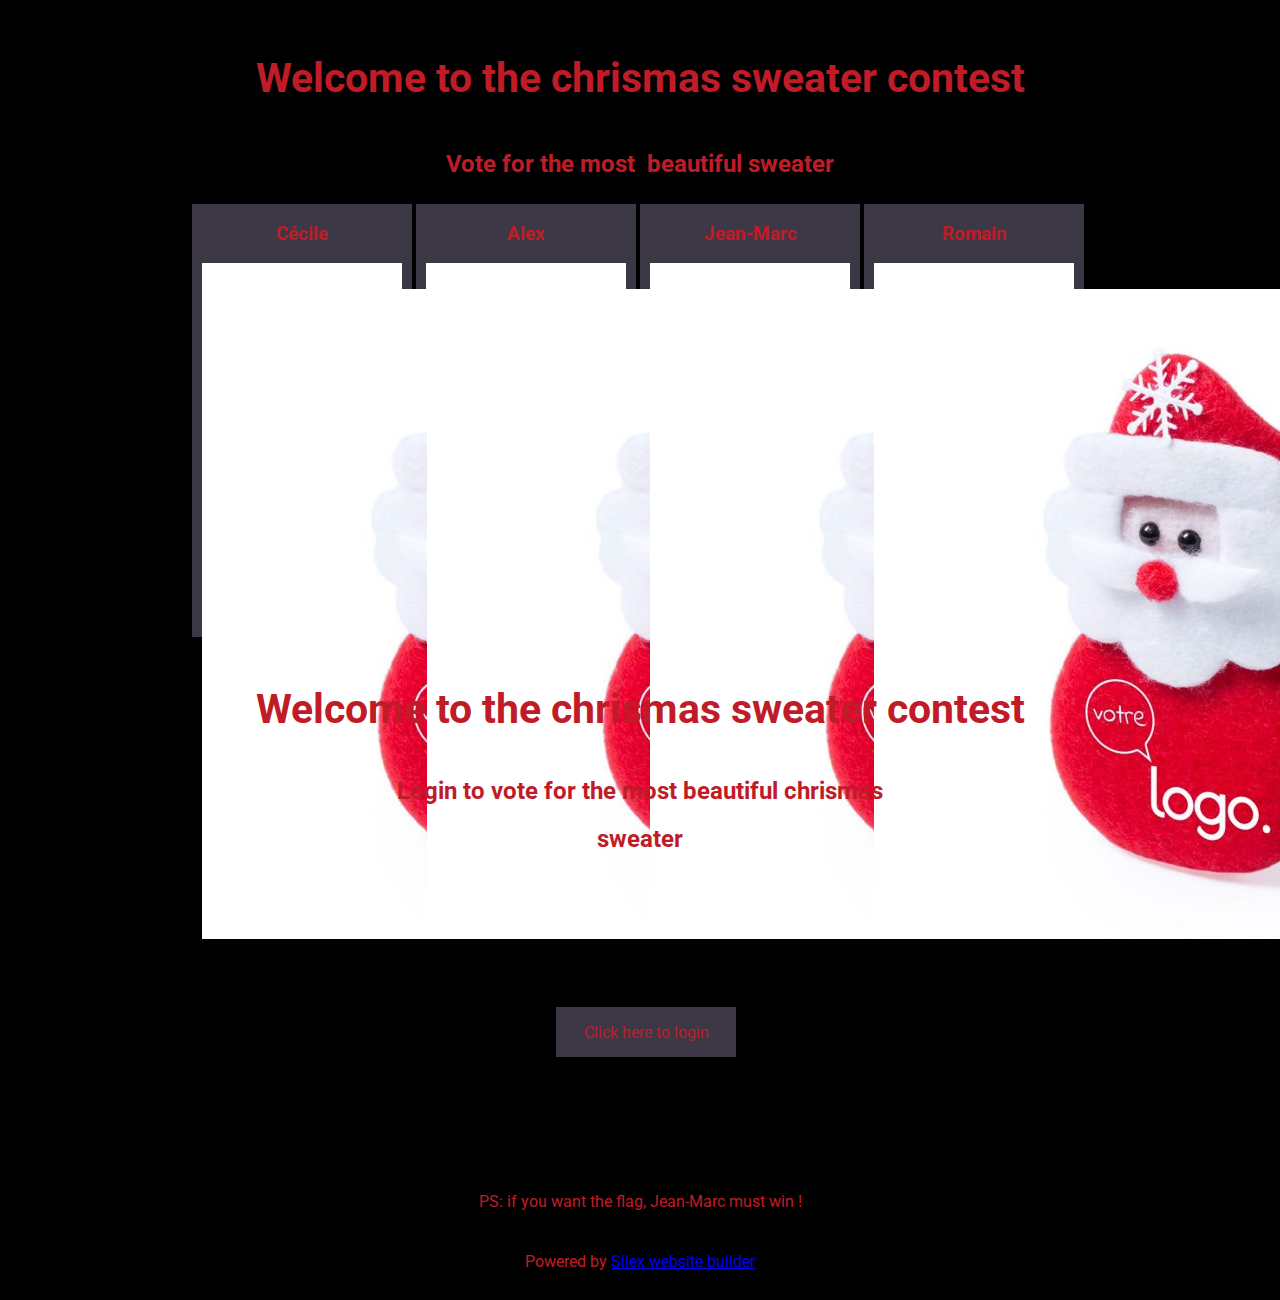
==== commit 5e852e91: "Batch update" ====
--- a/editable.html
+++ b/editable.html
@@ -13,14 +13,14 @@
     <link rel="stylesheet" href="https://editor.silex.me/static/2.12/normalize.css" data-silex-static="">
     <link rel="stylesheet" href="https://editor.silex.me/static/2.12/front-end.css" data-silex-static="">
 
-    <style class="silex-style">.voted {background-color: darkgreen !important;}</style>
+    <style class="silex-style">.voted {background-color: #064806 !important;}.btn:hover {background-color: #064806 !important;}</style>
     <script type="text/javascript" class="silex-script"></script>
-    <style class="silex-inline-styles">.body-initial {background-color: rgba(0,0,0,1); position: static;}.silex-id-1478366444112-1 {background-color: transparent; position: static; margin-top: -1px;}.silex-id-1478366444112-0 {background-color: transparent; min-height: 100px; position: relative; margin-left: auto; margin-right: auto; padding-top: 20px;}.silex-id-1474394621033-3 {position: static; margin-top: -1px;}.silex-id-1474394621032-2 {background-color: transparent; position: relative; margin-left: auto; margin-right: auto;}.silex-id-1478366450713-3 {background-color: transparent; position: static; margin-top: -1px;}.silex-id-1478366450713-2 {background-color: transparent; min-height: 100px; position: relative; margin-left: auto; margin-right: auto;}.silex-id-1442914737143-3 {width: 900px; min-height: 20px; position: static;}.silex-id-1666252324009-0 {position: static;}.silex-id-1666254259305-1 {width: 899px; min-height: 437px; background-color: transparent; position: static; display: flex; flex-direction: row; flex-wrap: wrap; margin-top: 20px;}.silex-id-1666254314815-2 {width: 220px; min-height: 433px; background-color: rgba(61,56,70,1); position: static; display: block; flex-direction: column; margin-left: 2px; margin-right: 2px; margin-bottom: 2px; margin-top: 2px;}.silex-id-1666254327310-3 {width: 220px; min-height: 433px; background-color: rgba(61,56,70,1); position: static; display: block; flex-direction: column; margin-left: 2px; margin-right: 2px; margin-bottom: 2px; margin-top: 2px;}.silex-id-1666254334333-7 {width: 220px; min-height: 433px; background-color: rgba(61,56,70,1); position: static; display: block; flex-direction: column; margin-left: 2px; margin-right: 2px; margin-bottom: 2px; margin-top: 2px;}.silex-id-1666254337453-10 {width: 220px; min-height: 433px; background-color: rgba(61,56,70,1); position: static; display: block; flex-direction: column; margin-left: 2px; margin-right: 2px; margin-bottom: 2px; margin-top: 2px;}.silex-id-1666255653815-12 {width: 220px; min-height: 20px; position: static;}.silex-id-1666255710701-13 {width: 220px; min-height: 20px; position: static;}.silex-id-1666255711104-14 {width: 220px; min-height: 20px; position: static;}.silex-id-1666255740477-16 {width: 220px; min-height: 20px; position: static;}.silex-id-1666255851921-18 {width: 200px; min-height: 300px; background-color: rgb(255, 255, 255); position: static; margin-top: 10px; margin-left: 10px; margin-right: 10px;}.silex-id-1666255885964-19 {width: 200px; min-height: 300px; background-color: rgb(255, 255, 255); position: static; margin-top: 10px; margin-left: 10px; margin-right: 10px;}.silex-id-1666255888365-21 {width: 200px; min-height: 300px; background-color: rgb(255, 255, 255); position: static; margin-top: 10px; margin-left: 10px; margin-right: 10px;}.silex-id-1666255888814-22 {width: 200px; min-height: 300px; background-color: rgb(255, 255, 255); position: static; margin-top: 10px; margin-left: 10px; margin-right: 10px;}.silex-id-1666255944023-24 {width: 220px; min-height: 0px; position: static;}.silex-id-1666255993744-25 {width: 220px; min-height: 0px; position: static;}.silex-id-1666255994100-26 {width: 220px; min-height: 0px; position: static;}.silex-id-1666256001477-27 {width: 220px; position: static;}.silex-id-1666256248311-29 {width: 900px; min-height: 0px; position: static;}.silex-id-1666256575695-31 {background-color: transparent; position: static; margin-top: -1px;}.silex-id-1666256575695-32 {background-color: transparent; min-height: 100px; position: relative; margin-left: auto; margin-right: auto; padding-top: 20px;}.silex-id-1666256575695-33 {position: static;}.silex-id-1666256590029-37 {position: static; margin-top: -1px;}.silex-id-1666256590029-38 {background-color: transparent; min-height: 400px; position: relative; margin-left: auto; margin-right: auto;}.silex-id-1666256639153-81 {width: 900px; min-height: 0px; position: static; top: 21.000015258789062px; left: 250px;}.silex-id-1666256705951-82 {width: 180px; min-height: 50px; background-color: rgba(61,56,70,1); position: absolute; top: 227px; left: 363px; border-style: solid;}.silex-id-1666256721321-83 {width: 181px; min-height: 30px; position: static;}.silex-id-1666256740361-84 {width: 900px; min-height: 44px; position: static;}@media only screen and (max-width: 480px) {}</style>
+    <style class="silex-inline-styles">.body-initial {background-color: rgba(0,0,0,1); position: static;}.silex-id-1478366444112-1 {background-color: transparent; position: static; margin-top: -1px;}.silex-id-1478366444112-0 {background-color: transparent; min-height: 100px; position: relative; margin-left: auto; margin-right: auto; padding-top: 20px;}.silex-id-1474394621033-3 {position: static; margin-top: -1px;}.silex-id-1474394621032-2 {background-color: transparent; position: relative; margin-left: auto; margin-right: auto;}.silex-id-1478366450713-3 {background-color: transparent; position: static; margin-top: -1px;}.silex-id-1478366450713-2 {background-color: transparent; min-height: 100px; position: relative; margin-left: auto; margin-right: auto;}.silex-id-1442914737143-3 {width: 900px; min-height: 20px; position: static;}.silex-id-1666252324009-0 {position: static;}.silex-id-1666254259305-1 {width: 899px; min-height: 437px; background-color: transparent; position: static; display: flex; flex-direction: row; flex-wrap: wrap; margin-top: 20px;}.silex-id-1666254314815-2 {width: 220px; min-height: 433px; background-color: rgba(61,56,70,1); position: static; display: block; flex-direction: column; margin-left: 2px; margin-right: 2px; margin-bottom: 2px; margin-top: 2px;}.silex-id-1666254327310-3 {width: 220px; min-height: 433px; background-color: rgba(61,56,70,1); position: static; display: block; flex-direction: column; margin-left: 2px; margin-right: 2px; margin-bottom: 2px; margin-top: 2px;}.silex-id-1666254334333-7 {width: 220px; min-height: 433px; background-color: rgba(61,56,70,1); position: static; display: block; flex-direction: column; margin-left: 2px; margin-right: 2px; margin-bottom: 2px; margin-top: 2px;}.silex-id-1666254337453-10 {width: 220px; min-height: 433px; background-color: rgba(61,56,70,1); position: static; display: block; flex-direction: column; margin-left: 2px; margin-right: 2px; margin-bottom: 2px; margin-top: 2px;}.silex-id-1666255653815-12 {width: 220px; min-height: 20px; position: static;}.silex-id-1666255710701-13 {width: 220px; min-height: 20px; position: static;}.silex-id-1666255711104-14 {width: 220px; min-height: 20px; position: static;}.silex-id-1666255740477-16 {width: 220px; min-height: 20px; position: static;}.silex-id-1666255851921-18 {width: 200px; min-height: 300px; background-color: rgb(255, 255, 255); position: static; margin-top: 10px; margin-left: 10px; margin-right: 10px;}.silex-id-1666255885964-19 {width: 200px; min-height: 300px; background-color: rgb(255, 255, 255); position: static; margin-top: 10px; margin-left: 10px; margin-right: 10px;}.silex-id-1666255888365-21 {width: 200px; min-height: 300px; background-color: rgb(255, 255, 255); position: static; margin-top: 10px; margin-left: 10px; margin-right: 10px;}.silex-id-1666255888814-22 {width: 200px; min-height: 300px; background-color: rgb(255, 255, 255); position: static; margin-top: 10px; margin-left: 10px; margin-right: 10px;}.silex-id-1666255944023-24 {width: 220px; min-height: 0px; position: static;}.silex-id-1666255993744-25 {width: 220px; min-height: 0px; position: static;}.silex-id-1666255994100-26 {width: 220px; min-height: 0px; position: static;}.silex-id-1666256001477-27 {width: 220px; position: static;}.silex-id-1666256248311-29 {width: 900px; min-height: 0px; position: static;}.silex-id-1666256575695-31 {background-color: transparent; position: static; margin-top: -1px;}.silex-id-1666256575695-32 {background-color: transparent; min-height: 100px; position: relative; margin-left: auto; margin-right: auto; padding-top: 20px;}.silex-id-1666256575695-33 {position: static;}.silex-id-1666256590029-37 {position: static; margin-top: -1px;}.silex-id-1666256590029-38 {background-color: transparent; min-height: 400px; position: relative; margin-left: auto; margin-right: auto;}.silex-id-1666256639153-81 {width: 900px; min-height: 0px; position: static; top: 21.000015258789062px; left: 250px;}.silex-id-1666256705951-82 {width: 180px; min-height: 50px; background-color: rgba(61,56,70,1); position: absolute; top: 227px; left: 363px; border-style: solid;}.silex-id-1666256721321-83 {width: 181px; min-height: 30px; position: static;}.silex-id-1666256740361-84 {width: 900px; min-height: 44px; position: static;}.silex-id-1666277792713-95 {width: 200px; height: 300px; position: absolute; top: 139px; left: 237px;}.silex-id-1666277817215-96 {width: 200px; height: 300px; position: absolute; top: 139px; left: 12px;}.silex-id-1666277854914-97 {width: 200px; height: 300px; position: absolute; top: 139px; left: 460px;}.silex-id-1666277890043-98 {width: 200px; height: 300px; position: absolute; top: 139px; left: 684px;}@media only screen and (max-width: 480px) {}</style>
     <title></title>
     
 
     
-<link href="https://fonts.googleapis.com/css?family=Roboto" rel="stylesheet" class="silex-custom-font"><meta name="viewport" content="width=device-width, initial-scale=1"><style class="silex-style-settings">.website-width {width: 900px;}@media (min-width: 481px) {.silex-editor {min-width: 1100px;}}</style><style class="silex-prodotype-style" data-style-id="all-style">h1 {font-size: 41px;}.text-element > .silex-element-content {font-family: 'Roboto', sans-serif; color: #c01c28; text-align: center;}</style><style class="silex-prodotype-style" data-style-id="style-btn">.style-btn h1:hover {background-color: #13550f;}</style><!-- Silex HEAD tag do not remove --><script src="js/vote.js"></script><!-- End of Silex HEAD tag do not remove --></head>
+<link href="https://fonts.googleapis.com/css?family=Roboto" rel="stylesheet" class="silex-custom-font"><meta name="viewport" content="width=device-width, initial-scale=1"><style class="silex-style-settings">.website-width {width: 900px;}@media (min-width: 481px) {.silex-editor {min-width: 1100px;}}</style><style class="silex-prodotype-style" data-style-id="all-style">h1 {font-size: 41px;}.text-element > .silex-element-content {font-family: 'Roboto', sans-serif; color: #c01c28; text-align: center;}</style><!-- Silex HEAD tag do not remove --><script src="js/vote.js"></script><!-- End of Silex HEAD tag do not remove --></head>
 
 <body data-silex-id="body-initial" class="body-initial all-style enable-mobile prevent-resizable prevent-selectable editable-style silex-runtime" data-silex-type="container-element" style="">
     
@@ -56,7 +56,7 @@
         <div data-silex-type="container-element" class="editable-style silex-element-content silex-id-1478366444112-0 container-element website-width" data-silex-id="silex-id-1478366444112-0" style=""><div data-silex-type="text-element" class="editable-style text-element silex-id-1666252324009-0" data-silex-id="silex-id-1666252324009-0" style=""><div class="silex-element-content normal"><h1>Welcome to the chrismas sweater contest<br></h1></div></div></div>
     </section><section data-silex-type="container-element" class="container-element editable-style silex-id-1474394621033-3 section-element prevent-resizable page-page-1 page-vote-page page-vorte page-vote paged-element" data-silex-id="silex-id-1474394621033-3" style="">
         
-    <div data-silex-type="container-element" class="editable-style silex-element-content silex-id-1474394621032-2 container-element website-width selected" data-silex-id="silex-id-1474394621032-2" style=""><h2 data-silex-type="text-element" class="editable-style text-element silex-id-1666256248311-29" data-silex-id="silex-id-1666256248311-29" style=""><div class="silex-element-content normal"><p>Vote for the most&nbsp; beautiful sweater<br></p></div></h2><div data-silex-type="container-element" class="editable-style container-element silex-id-1666254259305-1" data-silex-id="silex-id-1666254259305-1" style=""><div data-silex-type="container-element" class="editable-style container-element silex-id-1666254314815-2 vote-box btn" data-silex-id="silex-id-1666254314815-2" style="" data-candidate="Cécile" id="vote-cecile"><h3 data-silex-type="text-element" class="editable-style text-element silex-id-1666255653815-12" data-silex-id="silex-id-1666255653815-12" style=""><div class="silex-element-content normal"><p>Cécile<br></p></div></h3><div data-silex-type="container-element" class="editable-style container-element silex-id-1666255888814-22" data-silex-id="silex-id-1666255888814-22" style=""></div><div data-silex-type="text-element" class="editable-style text-element silex-id-1666255944023-24" data-silex-id="silex-id-1666255944023-24" style="" id="text-vote-cecile"><div class="silex-element-content normal"><p>Votes: 1<br></p></div></div></div><div data-silex-type="container-element" class="editable-style container-element silex-id-1666254337453-10 vote-box btn" data-silex-id="silex-id-1666254337453-10" style="" data-candidate="Alex" id="vote-alex"><h3 data-silex-type="text-element" class="editable-style text-element silex-id-1666255711104-14" data-silex-id="silex-id-1666255711104-14" style=""><div class="silex-element-content normal"><p>Alex<br></p></div></h3><div data-silex-type="container-element" class="editable-style container-element silex-id-1666255885964-19" data-silex-id="silex-id-1666255885964-19" style=""></div><div data-silex-type="text-element" class="editable-style text-element silex-id-1666255994100-26" data-silex-id="silex-id-1666255994100-26" style="" id="text-vote-alex"><div class="silex-element-content normal"><p>Votes: 1<br></p></div></div></div><div data-silex-type="container-element" class="editable-style container-element silex-id-1666254334333-7 vote-box btn" data-silex-id="silex-id-1666254334333-7" style="" data-candidate="Jean-Marc" id="vote-jean-marc"><h3 data-silex-type="text-element" class="editable-style text-element silex-id-1666255710701-13" data-silex-id="silex-id-1666255710701-13" style=""><div class="silex-element-content normal"><p>Jean-Marc<br></p></div></h3><div data-silex-type="container-element" class="editable-style container-element silex-id-1666255851921-18" data-silex-id="silex-id-1666255851921-18" style=""></div><div data-silex-type="text-element" class="editable-style text-element silex-id-1666255993744-25" data-silex-id="silex-id-1666255993744-25" style="" id="text-vote-jean-marc"><div class="silex-element-content normal"><p>Votes: 1<br></p></div></div></div><div data-silex-type="container-element" class="editable-style container-element silex-id-1666254327310-3 vote-box btn style-btn" data-silex-id="silex-id-1666254327310-3" style="" data-candidate="Romain" id="vote-romain"><h3 data-silex-type="text-element" class="editable-style text-element silex-id-1666255740477-16" data-silex-id="silex-id-1666255740477-16" style=""><div class="silex-element-content normal"><p>Romain<br></p></div></h3><div data-silex-type="container-element" class="editable-style container-element silex-id-1666255888365-21" data-silex-id="silex-id-1666255888365-21" style=""></div><div data-silex-type="text-element" class="editable-style text-element silex-id-1666256001477-27" data-silex-id="silex-id-1666256001477-27" style="" id="text-vote-romain"><div class="silex-element-content normal"><p>Votes: 1<br></p></div></div></div></div></div></section><section data-silex-type="container-element" class="editable-style section-element silex-id-1666256575695-31 page-vote-page page-vorte page-vote paged-element" data-silex-id="silex-id-1666256575695-31"><div data-silex-type="container-element" class="editable-style container-element silex-id-1666256575695-32 page-loginpage website-width page-index paged-element" data-silex-id="silex-id-1666256575695-32" title=""><div data-silex-type="text-element" class="editable-style text-element silex-id-1666256575695-33 page-loginpage page-index paged-element" data-silex-id="silex-id-1666256575695-33"><div class="silex-element-content normal"><h1>Welcome to the chrismas sweater contest<br></h1></div></div></div></section><section data-silex-type="container-element" class="editable-style section-element silex-id-1666256590029-37" data-silex-id="silex-id-1666256590029-37" style=""><div data-silex-type="container-element" class="editable-style container-element silex-id-1666256590029-38 page-loginpage website-width page-index paged-element" data-silex-id="silex-id-1666256590029-38" title="" style=""><div data-silex-type="text-element" class="editable-style text-element silex-id-1666256639153-81" data-silex-id="silex-id-1666256639153-81" style=""><div class="silex-element-content normal"><h2>Login to vote for the most beautiful chrismas </h2><h2>sweater<br></h2></div></div><div data-silex-type="container-element" class="editable-style container-element silex-id-1666256705951-82 btn" data-silex-id="silex-id-1666256705951-82" style="" id="click-login"><div data-silex-type="text-element" class="editable-style text-element silex-id-1666256721321-83" data-silex-id="silex-id-1666256721321-83" style=""><div class="silex-element-content normal"><p>Click here to login<br></p></div></div></div></div></section><section data-silex-type="container-element" class="container-element editable-style silex-id-1478366450713-3 section-element prevent-resizable page-page-1" data-silex-id="silex-id-1478366450713-3" style="">
+    <div data-silex-type="container-element" class="editable-style silex-element-content silex-id-1474394621032-2 container-element website-width selected" data-silex-id="silex-id-1474394621032-2" style=""><h2 data-silex-type="text-element" class="editable-style text-element silex-id-1666256248311-29" data-silex-id="silex-id-1666256248311-29" style=""><div class="silex-element-content normal"><p>Vote for the most&nbsp; beautiful sweater<br></p></div></h2><div data-silex-type="container-element" class="editable-style container-element silex-id-1666254259305-1" data-silex-id="silex-id-1666254259305-1" style=""><div data-silex-type="container-element" class="editable-style container-element silex-id-1666254314815-2 vote-box btn" data-silex-id="silex-id-1666254314815-2" style="" data-candidate="Cécile" id="vote-cecile"><h3 data-silex-type="text-element" class="editable-style text-element silex-id-1666255653815-12" data-silex-id="silex-id-1666255653815-12" style=""><div class="silex-element-content normal"><p>Cécile<br></p></div></h3><div data-silex-type="container-element" class="editable-style container-element silex-id-1666255888814-22" data-silex-id="silex-id-1666255888814-22" style=""><div data-silex-type="image-element" class="editable-style image-element silex-id-1666277817215-96" data-silex-id="silex-id-1666277817215-96" style=""><img src="assets/img-cecile.jpg"></div></div><div data-silex-type="text-element" class="editable-style text-element silex-id-1666255944023-24" data-silex-id="silex-id-1666255944023-24" style="" id="text-vote-cecile"><div class="silex-element-content normal"><p>Votes: 1<br></p></div></div></div><div data-silex-type="container-element" class="editable-style container-element silex-id-1666254337453-10 vote-box btn" data-silex-id="silex-id-1666254337453-10" style="" data-candidate="Alex" id="vote-alex"><h3 data-silex-type="text-element" class="editable-style text-element silex-id-1666255711104-14" data-silex-id="silex-id-1666255711104-14" style=""><div class="silex-element-content normal"><p>Alex<br></p></div></h3><div data-silex-type="container-element" class="editable-style container-element silex-id-1666255885964-19" data-silex-id="silex-id-1666255885964-19" style=""><div data-silex-type="image-element" class="editable-style image-element silex-id-1666277792713-95" data-silex-id="silex-id-1666277792713-95" style=""><img src="assets/img-alex.jpg"></div></div><div data-silex-type="text-element" class="editable-style text-element silex-id-1666255994100-26" data-silex-id="silex-id-1666255994100-26" style="" id="text-vote-alex"><div class="silex-element-content normal"><p>Votes: 1<br></p></div></div></div><div data-silex-type="container-element" class="editable-style container-element silex-id-1666254334333-7 vote-box btn" data-silex-id="silex-id-1666254334333-7" style="" data-candidate="Jean-Marc" id="vote-jean-marc"><h3 data-silex-type="text-element" class="editable-style text-element silex-id-1666255710701-13" data-silex-id="silex-id-1666255710701-13" style=""><div class="silex-element-content normal"><p>Jean-Marc<br></p></div></h3><div data-silex-type="container-element" class="editable-style container-element silex-id-1666255851921-18" data-silex-id="silex-id-1666255851921-18" style=""><div data-silex-type="image-element" class="editable-style image-element silex-id-1666277854914-97" data-silex-id="silex-id-1666277854914-97" style=""><img src="assets/img-jm.jpg"></div></div><div data-silex-type="text-element" class="editable-style text-element silex-id-1666255993744-25" data-silex-id="silex-id-1666255993744-25" style="" id="text-vote-jean-marc"><div class="silex-element-content normal"><p>Votes: 1<br></p></div></div></div><div data-silex-type="container-element" class="editable-style container-element silex-id-1666254327310-3 vote-box btn style-btn" data-silex-id="silex-id-1666254327310-3" style="" data-candidate="Romain" id="vote-romain"><h3 data-silex-type="text-element" class="editable-style text-element silex-id-1666255740477-16" data-silex-id="silex-id-1666255740477-16" style=""><div class="silex-element-content normal"><p>Romain<br></p></div></h3><div data-silex-type="container-element" class="editable-style container-element silex-id-1666255888365-21" data-silex-id="silex-id-1666255888365-21" style=""><div data-silex-type="image-element" class="editable-style image-element silex-id-1666277890043-98" data-silex-id="silex-id-1666277890043-98" style=""><img src="assets/img-romain.jpg"></div></div><div data-silex-type="text-element" class="editable-style text-element silex-id-1666256001477-27" data-silex-id="silex-id-1666256001477-27" style="" id="text-vote-romain"><div class="silex-element-content normal"><p>Votes: 1<br></p></div></div></div></div></div></section><section data-silex-type="container-element" class="editable-style section-element silex-id-1666256575695-31 page-vote-page page-vorte page-vote paged-element" data-silex-id="silex-id-1666256575695-31"><div data-silex-type="container-element" class="editable-style container-element silex-id-1666256575695-32 page-loginpage website-width page-index paged-element" data-silex-id="silex-id-1666256575695-32" title=""><div data-silex-type="text-element" class="editable-style text-element silex-id-1666256575695-33 page-loginpage page-index paged-element" data-silex-id="silex-id-1666256575695-33"><div class="silex-element-content normal"><h1>Welcome to the chrismas sweater contest<br></h1></div></div></div></section><section data-silex-type="container-element" class="editable-style section-element silex-id-1666256590029-37" data-silex-id="silex-id-1666256590029-37" style=""><div data-silex-type="container-element" class="editable-style container-element silex-id-1666256590029-38 page-loginpage website-width page-index paged-element" data-silex-id="silex-id-1666256590029-38" title="" style=""><div data-silex-type="text-element" class="editable-style text-element silex-id-1666256639153-81" data-silex-id="silex-id-1666256639153-81" style=""><div class="silex-element-content normal"><h2>Login to vote for the most beautiful chrismas </h2><h2>sweater<br></h2></div></div><div data-silex-type="container-element" class="editable-style container-element silex-id-1666256705951-82 btn" data-silex-id="silex-id-1666256705951-82" style="" id="click-login"><div data-silex-type="text-element" class="editable-style text-element silex-id-1666256721321-83" data-silex-id="silex-id-1666256721321-83" style=""><div class="silex-element-content normal"><p>Click here to login<br></p></div></div></div></div></section><section data-silex-type="container-element" class="container-element editable-style silex-id-1478366450713-3 section-element prevent-resizable page-page-1" data-silex-id="silex-id-1478366450713-3" style="">
         <div data-silex-type="container-element" class="editable-style silex-element-content silex-id-1478366450713-2 container-element website-width" data-silex-id="silex-id-1478366450713-2" style="">
 
             
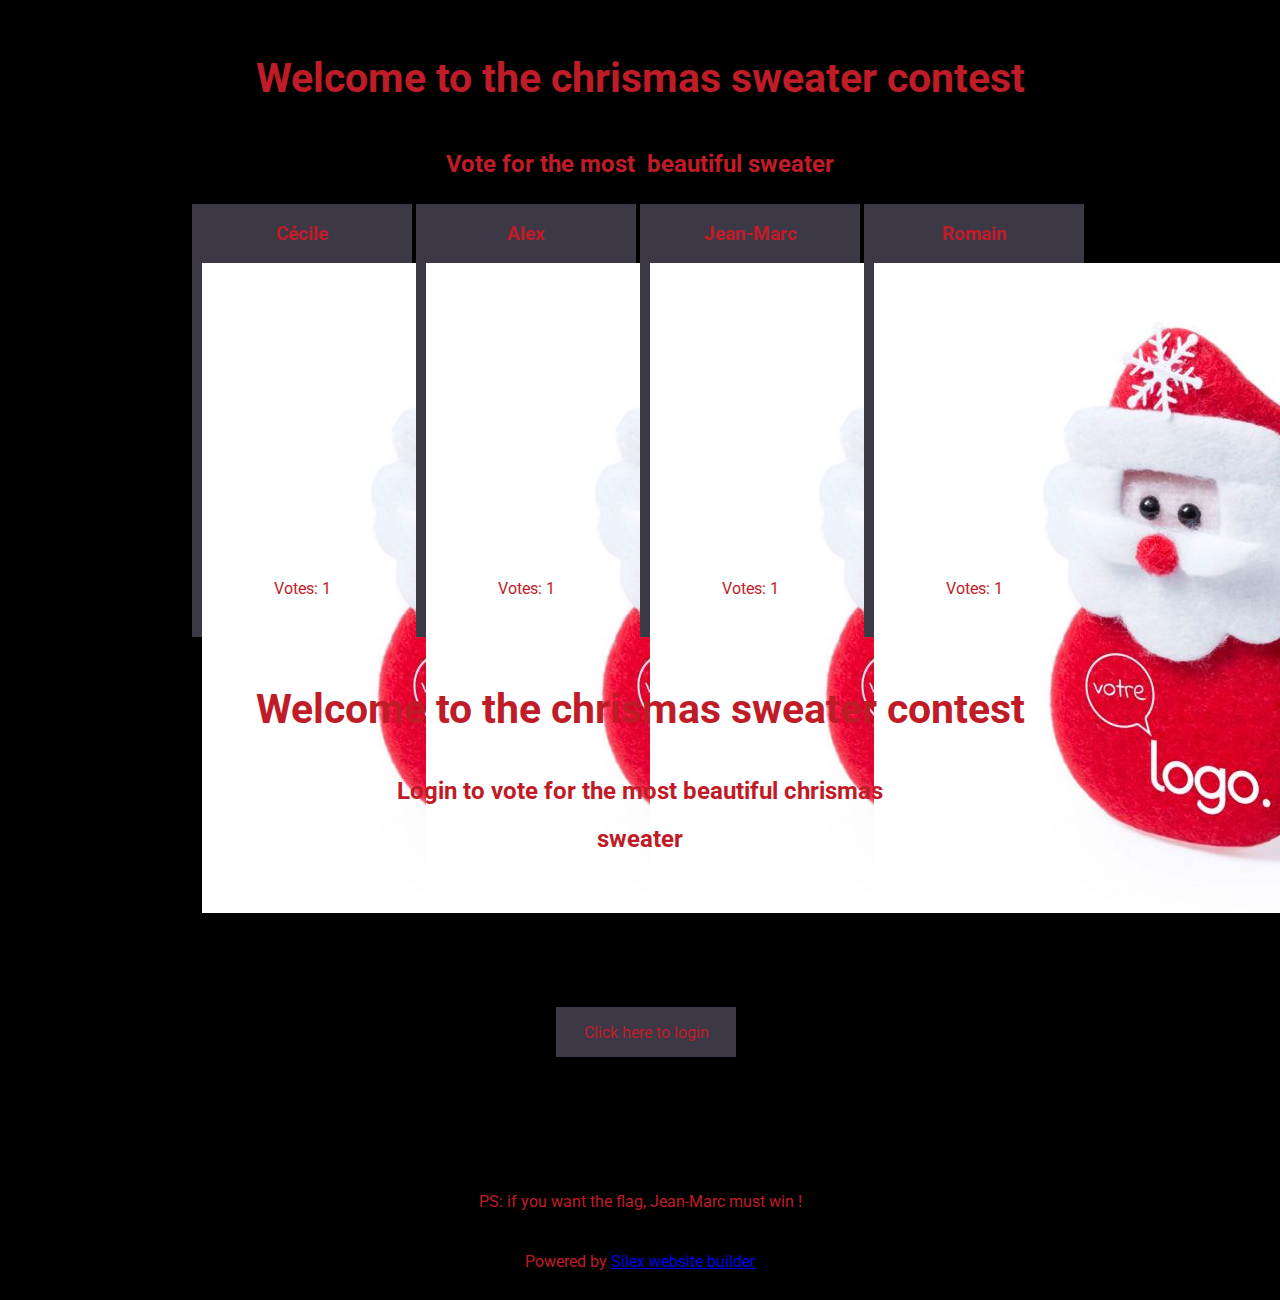
==== commit 5a5b155d: "Batch update" ====
--- a/editable.html
+++ b/editable.html
@@ -15,7 +15,7 @@
 
     <style class="silex-style">.voted {background-color: #064806 !important;}.btn:hover {background-color: #064806 !important;}</style>
     <script type="text/javascript" class="silex-script"></script>
-    <style class="silex-inline-styles">.body-initial {background-color: rgba(0,0,0,1); position: static;}.silex-id-1478366444112-1 {background-color: transparent; position: static; margin-top: -1px;}.silex-id-1478366444112-0 {background-color: transparent; min-height: 100px; position: relative; margin-left: auto; margin-right: auto; padding-top: 20px;}.silex-id-1474394621033-3 {position: static; margin-top: -1px;}.silex-id-1474394621032-2 {background-color: transparent; position: relative; margin-left: auto; margin-right: auto;}.silex-id-1478366450713-3 {background-color: transparent; position: static; margin-top: -1px;}.silex-id-1478366450713-2 {background-color: transparent; min-height: 100px; position: relative; margin-left: auto; margin-right: auto;}.silex-id-1442914737143-3 {width: 900px; min-height: 20px; position: static;}.silex-id-1666252324009-0 {position: static;}.silex-id-1666254259305-1 {width: 899px; min-height: 437px; background-color: transparent; position: static; display: flex; flex-direction: row; flex-wrap: wrap; margin-top: 20px;}.silex-id-1666254314815-2 {width: 220px; min-height: 433px; background-color: rgba(61,56,70,1); position: static; display: block; flex-direction: column; margin-left: 2px; margin-right: 2px; margin-bottom: 2px; margin-top: 2px;}.silex-id-1666254327310-3 {width: 220px; min-height: 433px; background-color: rgba(61,56,70,1); position: static; display: block; flex-direction: column; margin-left: 2px; margin-right: 2px; margin-bottom: 2px; margin-top: 2px;}.silex-id-1666254334333-7 {width: 220px; min-height: 433px; background-color: rgba(61,56,70,1); position: static; display: block; flex-direction: column; margin-left: 2px; margin-right: 2px; margin-bottom: 2px; margin-top: 2px;}.silex-id-1666254337453-10 {width: 220px; min-height: 433px; background-color: rgba(61,56,70,1); position: static; display: block; flex-direction: column; margin-left: 2px; margin-right: 2px; margin-bottom: 2px; margin-top: 2px;}.silex-id-1666255653815-12 {width: 220px; min-height: 20px; position: static;}.silex-id-1666255710701-13 {width: 220px; min-height: 20px; position: static;}.silex-id-1666255711104-14 {width: 220px; min-height: 20px; position: static;}.silex-id-1666255740477-16 {width: 220px; min-height: 20px; position: static;}.silex-id-1666255851921-18 {width: 200px; min-height: 300px; background-color: rgb(255, 255, 255); position: static; margin-top: 10px; margin-left: 10px; margin-right: 10px;}.silex-id-1666255885964-19 {width: 200px; min-height: 300px; background-color: rgb(255, 255, 255); position: static; margin-top: 10px; margin-left: 10px; margin-right: 10px;}.silex-id-1666255888365-21 {width: 200px; min-height: 300px; background-color: rgb(255, 255, 255); position: static; margin-top: 10px; margin-left: 10px; margin-right: 10px;}.silex-id-1666255888814-22 {width: 200px; min-height: 300px; background-color: rgb(255, 255, 255); position: static; margin-top: 10px; margin-left: 10px; margin-right: 10px;}.silex-id-1666255944023-24 {width: 220px; min-height: 0px; position: static;}.silex-id-1666255993744-25 {width: 220px; min-height: 0px; position: static;}.silex-id-1666255994100-26 {width: 220px; min-height: 0px; position: static;}.silex-id-1666256001477-27 {width: 220px; position: static;}.silex-id-1666256248311-29 {width: 900px; min-height: 0px; position: static;}.silex-id-1666256575695-31 {background-color: transparent; position: static; margin-top: -1px;}.silex-id-1666256575695-32 {background-color: transparent; min-height: 100px; position: relative; margin-left: auto; margin-right: auto; padding-top: 20px;}.silex-id-1666256575695-33 {position: static;}.silex-id-1666256590029-37 {position: static; margin-top: -1px;}.silex-id-1666256590029-38 {background-color: transparent; min-height: 400px; position: relative; margin-left: auto; margin-right: auto;}.silex-id-1666256639153-81 {width: 900px; min-height: 0px; position: static; top: 21.000015258789062px; left: 250px;}.silex-id-1666256705951-82 {width: 180px; min-height: 50px; background-color: rgba(61,56,70,1); position: absolute; top: 227px; left: 363px; border-style: solid;}.silex-id-1666256721321-83 {width: 181px; min-height: 30px; position: static;}.silex-id-1666256740361-84 {width: 900px; min-height: 44px; position: static;}.silex-id-1666277792713-95 {width: 200px; height: 300px; position: absolute; top: 139px; left: 237px;}.silex-id-1666277817215-96 {width: 200px; height: 300px; position: absolute; top: 139px; left: 12px;}.silex-id-1666277854914-97 {width: 200px; height: 300px; position: absolute; top: 139px; left: 460px;}.silex-id-1666277890043-98 {width: 200px; height: 300px; position: absolute; top: 139px; left: 684px;}@media only screen and (max-width: 480px) {}</style>
+    <style class="silex-inline-styles">.body-initial {background-color: rgba(0,0,0,1); position: static;}.silex-id-1478366444112-1 {background-color: transparent; position: static; margin-top: -1px;}.silex-id-1478366444112-0 {background-color: transparent; min-height: 100px; position: relative; margin-left: auto; margin-right: auto; padding-top: 20px;}.silex-id-1474394621033-3 {position: static; margin-top: -1px;}.silex-id-1474394621032-2 {background-color: transparent; position: relative; margin-left: auto; margin-right: auto;}.silex-id-1478366450713-3 {background-color: transparent; position: static; margin-top: -1px;}.silex-id-1478366450713-2 {background-color: transparent; min-height: 100px; position: relative; margin-left: auto; margin-right: auto;}.silex-id-1442914737143-3 {width: 900px; min-height: 20px; position: static;}.silex-id-1666252324009-0 {position: static;}.silex-id-1666254259305-1 {width: 899px; min-height: 437px; background-color: transparent; position: static; display: flex; flex-direction: row; flex-wrap: wrap; margin-top: 20px;}.silex-id-1666254314815-2 {width: 220px; min-height: 433px; background-color: rgba(61,56,70,1); position: static; display: block; flex-direction: column; margin-left: 2px; margin-right: 2px; margin-bottom: 2px; margin-top: 2px;}.silex-id-1666254327310-3 {width: 220px; min-height: 433px; background-color: rgba(61,56,70,1); position: static; display: block; flex-direction: column; margin-left: 2px; margin-right: 2px; margin-bottom: 2px; margin-top: 2px;}.silex-id-1666254334333-7 {width: 220px; min-height: 433px; background-color: rgba(61,56,70,1); position: static; display: block; flex-direction: column; margin-left: 2px; margin-right: 2px; margin-bottom: 2px; margin-top: 2px;}.silex-id-1666254337453-10 {width: 220px; min-height: 433px; background-color: rgba(61,56,70,1); position: static; display: block; flex-direction: column; margin-left: 2px; margin-right: 2px; margin-bottom: 2px; margin-top: 2px;}.silex-id-1666255653815-12 {width: 220px; min-height: 20px; position: static;}.silex-id-1666255710701-13 {width: 220px; min-height: 20px; position: static;}.silex-id-1666255711104-14 {width: 220px; min-height: 20px; position: static;}.silex-id-1666255740477-16 {width: 220px; min-height: 20px; position: static;}.silex-id-1666255851921-18 {width: 200px; min-height: 300px; background-color: rgb(255, 255, 255); position: static; margin-top: 10px; margin-left: 10px; margin-right: 10px;}.silex-id-1666255885964-19 {width: 200px; min-height: 300px; background-color: rgb(255, 255, 255); position: static; margin-top: 10px; margin-left: 10px; margin-right: 10px;}.silex-id-1666255888365-21 {width: 200px; min-height: 300px; background-color: rgb(255, 255, 255); position: static; margin-top: 10px; margin-left: 10px; margin-right: 10px;}.silex-id-1666255888814-22 {width: 200px; min-height: 300px; background-color: rgb(255, 255, 255); position: static; margin-top: 10px; margin-left: 10px; margin-right: 10px;}.silex-id-1666255944023-24 {width: 220px; min-height: 0px; position: static;}.silex-id-1666255993744-25 {width: 220px; min-height: 0px; position: static;}.silex-id-1666255994100-26 {width: 220px; min-height: 0px; position: static;}.silex-id-1666256001477-27 {width: 220px; position: static;}.silex-id-1666256248311-29 {width: 900px; min-height: 0px; position: static;}.silex-id-1666256575695-31 {background-color: transparent; position: static; margin-top: -1px;}.silex-id-1666256575695-32 {background-color: transparent; min-height: 100px; position: relative; margin-left: auto; margin-right: auto; padding-top: 20px;}.silex-id-1666256575695-33 {position: static;}.silex-id-1666256590029-37 {position: static; margin-top: -1px;}.silex-id-1666256590029-38 {background-color: transparent; min-height: 400px; position: relative; margin-left: auto; margin-right: auto;}.silex-id-1666256639153-81 {width: 900px; min-height: 0px; position: static; top: 21.000015258789062px; left: 250px;}.silex-id-1666256705951-82 {width: 180px; min-height: 50px; background-color: rgba(61,56,70,1); position: absolute; top: 227px; left: 363px; border-style: solid;}.silex-id-1666256721321-83 {width: 181px; min-height: 30px; position: static;}.silex-id-1666256740361-84 {width: 900px; min-height: 44px; position: static;}.silex-id-1666277792713-95 {width: 200px; height: 300px; position: static; top: 139px; left: 237px;}.silex-id-1666277817215-96 {width: 200px; height: 300px; position: static; top: 139px; left: 12px;}.silex-id-1666277854914-97 {width: 200px; height: 300px; position: static; top: 139px; left: 460px;}.silex-id-1666277890043-98 {width: 200px; height: 300px; position: static; top: 139px; left: 684px;}@media only screen and (max-width: 480px) {}</style>
     <title></title>
     
 
